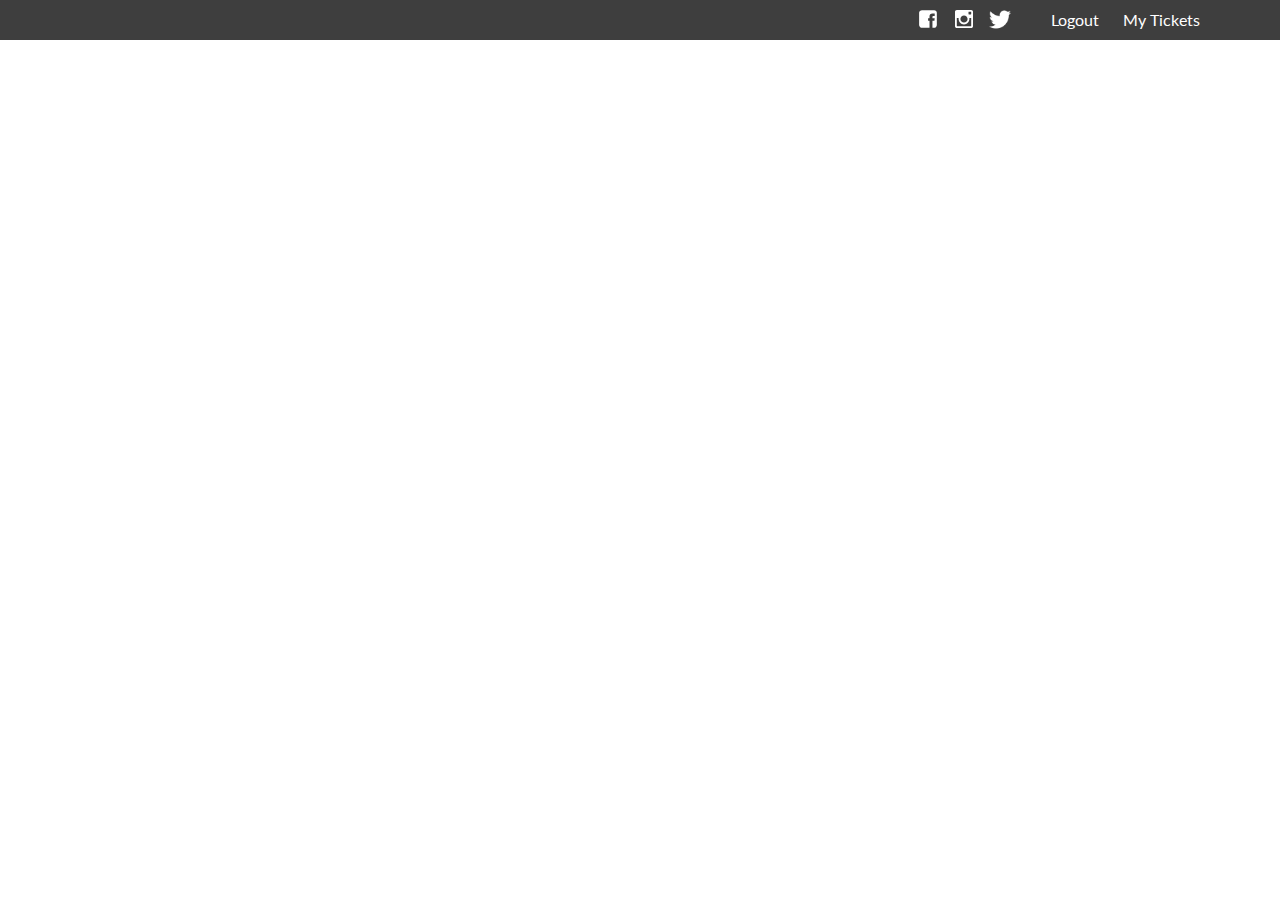
==== index.html @ 6db1dee6 "Add top navbar, new fonts to sass and  social icons images to assets" ====
<!DOCTYPE html>
<html lang="en">
<head>
  <meta charset="UTF-8">
  <meta name="viewport" content="width=device-width, initial-scale=1.0">
  <link rel="shortcut icon" type="image/ico" href="">
  <link rel="stylesheet" href="css/reset.css">
  <link rel="stylesheet" href="css/style.css">
  <link href="https://fonts.googleapis.com/css2?family=Lato:wght@300&display=swap" rel="stylesheet">
  <title>Ticket Awesome</title>
</head>
<body>
  <nav>
    <div class="black-nav">
      <a href="#"><img class="nav-face-icon" src="./assets/images/facebook-icon.svg" alt="facebook icon"></a>
      <a href="#"><img class="nav-insta-icon" src="./assets/images/instagram-icon.svg" alt="instagram icon"></a>
      <a href="#"><img class="nav-twitter-icon" src="./assets/images/twitter-icon.png" alt="twitter icon"></a>
      <ul>
        <li><a href="#">Logout</a></li>
        <li><a href="#">My Tickets</a></li>
      </ul>
    </div>
    <div class="bottom-nav">
      
    </div>
  </nav>
</body>
</html>
---- css/style.css ----
@font-face{font-family:Coco-thin;src:url("../assets/fonts/Cocogoose Pro Thin-trial.ttf")}@font-face{font-family:Coco-ultralight;src:url("../assets/fonts/Cocogoose Pro Ultralight-trial.ttf")}@font-face{font-family:Coco-light;src:url("../assets/fonts/Cocogoose Pro Light-trial.ttf")}@font-face{font-family:Coco-semilight;src:url("../assets/fonts/Cocogoose Pro Semilight-trial.ttf")}@font-face{font-family:Coco-trial;src:url("../assets/fonts/Cocogoose Pro-trial.ttf")}@font-face{font-family:Coco-thin-italic;src:url("../assets/fonts/Cocogoose Pro Thin Italic-trial.ttf")}@font-face{font-family:Coco-ultralight-italic;src:url("../assets/fonts/Cocogoose Pro UltraLight Italic-trial.ttf")}@font-face{font-family:Coco-light-italic;src:url("../assets/fonts/Cocogoose Pro Light Italic-trial.ttf")}@font-face{font-family:Coco-semilight-italic;src:url("../assets/fonts/Cocogoose Pro Semilight Italic-trial.ttf")}@font-face{font-family:Coco-trial-italic;src:url("../assets/fonts/Cocogoose Pro Italic-trial.ttf")}.black-nav{font-family:"Lato",sans-serif;display:flex;justify-content:flex-end;align-items:center;height:2.5rem;background-color:#3E3E3E;color:white}.black-nav img{margin:0 .5rem;filter:invert(100%)}.black-nav ul{display:flex;align-items:center;margin-right:5rem;margin-left:2rem}.black-nav li:first-child{margin-right:1.5rem}.black-nav a{text-decoration:none;color:white}.nav-twitter-icon,.nav-face-icon{width:1.4rem}.nav-insta-icon{width:1.1rem}@media screen and (max-width: 768px){.black-nav ul{display:none}.black-nav a:nth-child(3){margin-right:2rem}}
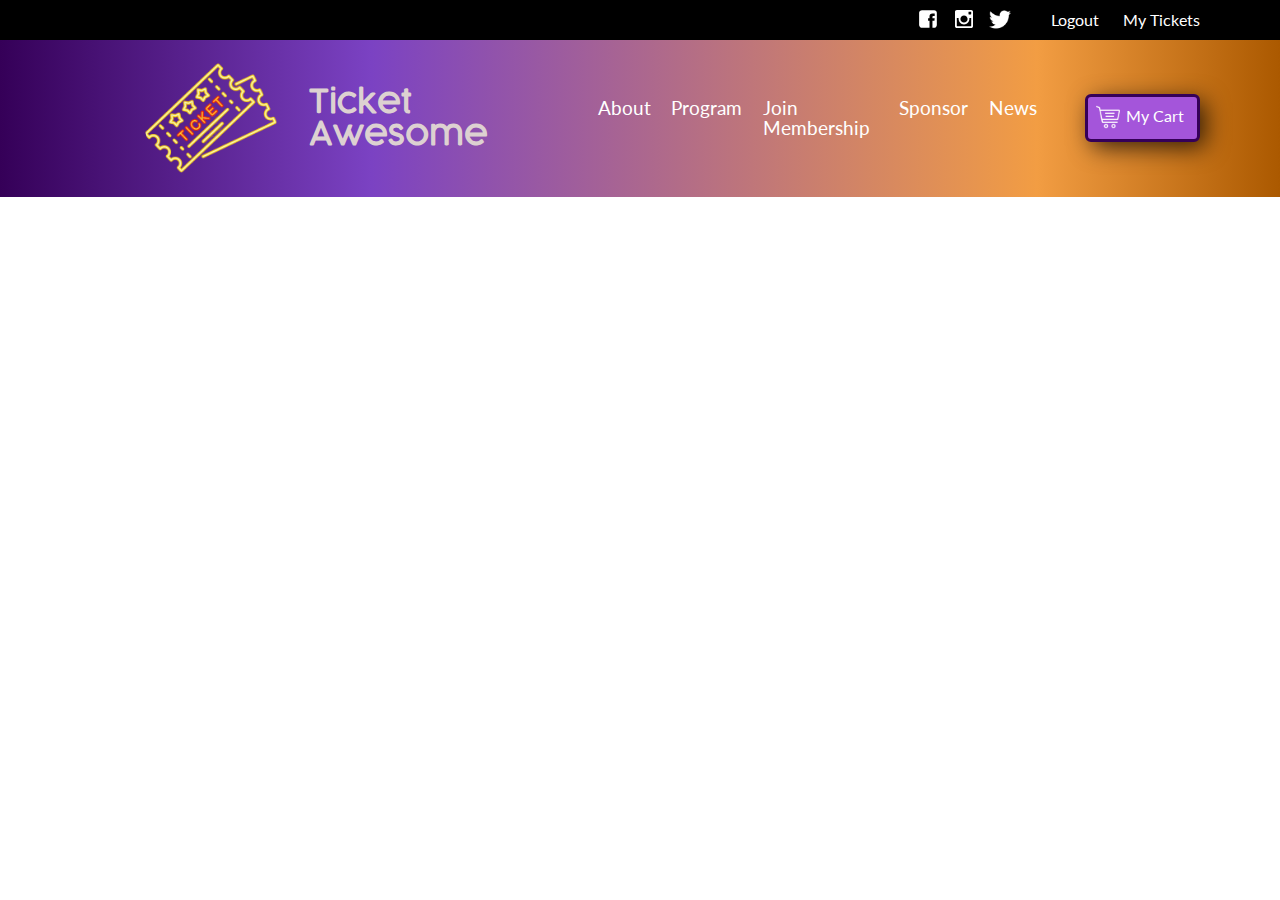
==== commit fe6021dd: "Add bottom navbar and logo to images folder" ====
--- a/index.html
+++ b/index.html
@@ -21,7 +21,20 @@
       </ul>
     </div>
     <div class="bottom-nav">
-      
+      <div class="bottom-nav-left">
+        <div class="bottom-nav-left-ticket-logo"></div>
+        <h1>Ticket Awesome</h1>
+      </div>
+      <div class="bottom-nav-right">
+        <ul>
+          <li><a href="#">About</a></li>
+          <li><a href="#">Program</a></li>
+          <li><a href="#">Join Membership</a></li>
+          <li><a href="#">Sponsor</a></li>
+          <li><a href="#">News</a></li>
+        </ul>
+        <button><img src="assets/images/cart-icon.png" alt="cart icon"><span>My Cart</span></button>
+      </div>
     </div>
   </nav>
 </body>
--- a/css/style.css
+++ b/css/style.css
@@ -1 +1 @@
-@font-face{font-family:Coco-thin;src:url("../assets/fonts/Cocogoose Pro Thin-trial.ttf")}@font-face{font-family:Coco-ultralight;src:url("../assets/fonts/Cocogoose Pro Ultralight-trial.ttf")}@font-face{font-family:Coco-light;src:url("../assets/fonts/Cocogoose Pro Light-trial.ttf")}@font-face{font-family:Coco-semilight;src:url("../assets/fonts/Cocogoose Pro Semilight-trial.ttf")}@font-face{font-family:Coco-trial;src:url("../assets/fonts/Cocogoose Pro-trial.ttf")}@font-face{font-family:Coco-thin-italic;src:url("../assets/fonts/Cocogoose Pro Thin Italic-trial.ttf")}@font-face{font-family:Coco-ultralight-italic;src:url("../assets/fonts/Cocogoose Pro UltraLight Italic-trial.ttf")}@font-face{font-family:Coco-light-italic;src:url("../assets/fonts/Cocogoose Pro Light Italic-trial.ttf")}@font-face{font-family:Coco-semilight-italic;src:url("../assets/fonts/Cocogoose Pro Semilight Italic-trial.ttf")}@font-face{font-family:Coco-trial-italic;src:url("../assets/fonts/Cocogoose Pro Italic-trial.ttf")}.black-nav{font-family:"Lato",sans-serif;display:flex;justify-content:flex-end;align-items:center;height:2.5rem;background-color:#3E3E3E;color:white}.black-nav img{margin:0 .5rem;filter:invert(100%)}.black-nav ul{display:flex;align-items:center;margin-right:5rem;margin-left:2rem}.black-nav li:first-child{margin-right:1.5rem}.black-nav a{text-decoration:none;color:white}.nav-twitter-icon,.nav-face-icon{width:1.4rem}.nav-insta-icon{width:1.1rem}@media screen and (max-width: 768px){.black-nav ul{display:none}.black-nav a:nth-child(3){margin-right:2rem}}
+@font-face{font-family:Coco-thin;src:url("../assets/fonts/Cocogoose Pro Thin-trial.ttf")}@font-face{font-family:Coco-ultralight;src:url("../assets/fonts/Cocogoose Pro Ultralight-trial.ttf")}@font-face{font-family:Coco-light;src:url("../assets/fonts/Cocogoose Pro Light-trial.ttf")}@font-face{font-family:Coco-semilight;src:url("../assets/fonts/Cocogoose Pro Semilight-trial.ttf")}@font-face{font-family:Coco-trial;src:url("../assets/fonts/Cocogoose Pro-trial.ttf")}@font-face{font-family:Coco-thin-italic;src:url("../assets/fonts/Cocogoose Pro Thin Italic-trial.ttf")}@font-face{font-family:Coco-ultralight-italic;src:url("../assets/fonts/Cocogoose Pro UltraLight Italic-trial.ttf")}@font-face{font-family:Coco-light-italic;src:url("../assets/fonts/Cocogoose Pro Light Italic-trial.ttf")}@font-face{font-family:Coco-semilight-italic;src:url("../assets/fonts/Cocogoose Pro Semilight Italic-trial.ttf")}@font-face{font-family:Coco-trial-italic;src:url("../assets/fonts/Cocogoose Pro Italic-trial.ttf")}@font-face{font-family:Poster-king;src:url("../assets/fonts/The Poster King.otf")}.black-nav{font-family:"Lato",sans-serif;display:flex;justify-content:flex-end;align-items:center;height:2.5rem;background-color:black;color:white}.black-nav img{margin:0 0.5rem;filter:invert(100%)}.black-nav ul{display:flex;align-items:center;margin-right:5rem;margin-left:2rem}.black-nav li:first-child{margin-right:1.5rem}.black-nav a{text-decoration:none;color:white}.nav-twitter-icon,.nav-face-icon{width:1.4rem}.nav-insta-icon{width:1.1rem}.bottom-nav{display:flex;justify-content:space-between;align-items:center;height:fit-content;background:#350058;background:linear-gradient(90deg, #350058 0%, #7b42c3 29%, #f29d43 81%, #ab5900 100%)}.bottom-nav-left{display:flex;align-items:center}.bottom-nav-left-ticket-logo{width:9rem;height:9rem;border-radius:50%;background-image:url("../assets/images/ticket-neon.png");background-repeat:no-repeat;background-position:center;background-size:contain;margin:0.4rem 2rem 0.4rem 9rem}.bottom-nav-left h1{font-family:Coco-light;font-size:2rem;color:#ddd1d1}.bottom-nav-right{display:flex;align-items:center;margin-right:5rem}.bottom-nav-right ul{display:flex;margin-right:3rem}.bottom-nav-right li{margin-left:1.3rem}.bottom-nav-right li a{font-family:"Lato",sans-serif;font-size:1.2rem;text-decoration:none;color:white}.bottom-nav-right li a:hover{color:#4b007c}.bottom-nav-right button{font-family:"Lato",sans-serif;font-size:1rem;position:relative;width:7.5rem;height:3rem;padding-left:2rem;border:0.1875rem solid #350058;border-radius:0.375rem;background-color:#a455da;color:white;cursor:pointer;box-shadow:6px 6px 23px -1px rgba(0,0,0,0.75)}.bottom-nav-right button img{width:1.5rem;margin-right:0.5rem;position:absolute;top:0.5rem;left:0.5rem;filter:invert(100%)}.bottom-nav-right button span{position:relative;bottom:0.2rem}@media screen and (max-width: 768px){.black-nav ul{display:none}.black-nav a:nth-child(3){margin-right:2rem}}
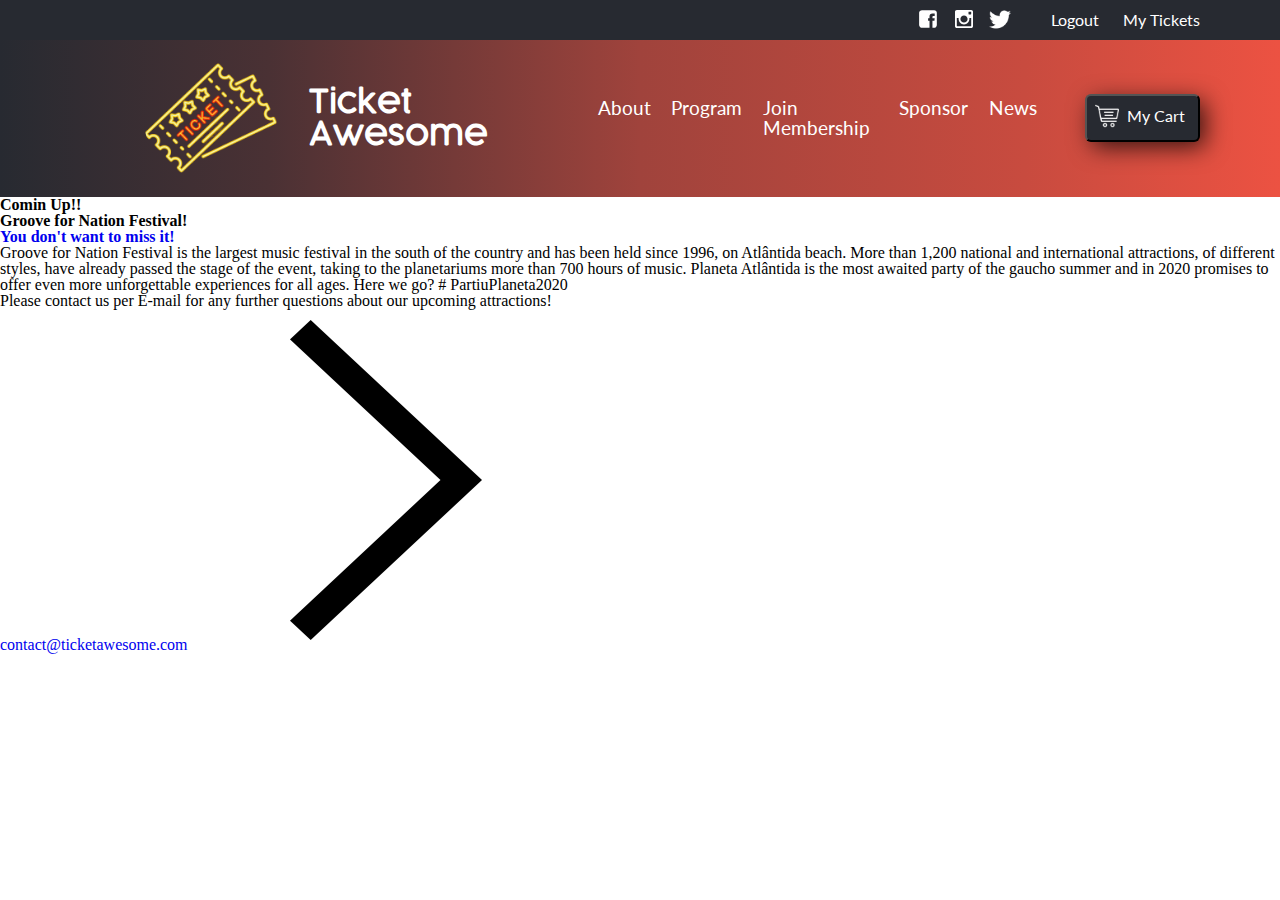
==== commit 79cbfb57: "Add about page desktop version" ====
--- a/index.html
+++ b/index.html
@@ -37,5 +37,20 @@
       </div>
     </div>
   </nav>
+
+  <!--Main Content -->
+  <main>
+    <div class="main-content">
+      <div class="main-content-row1">
+        <h1>Comin Up!!</h1>
+        <h2>Groove for Nation Festival!</h2>
+        <a href="#"><h3>You don't want to miss it!</h3></a>
+        <p>Groove for Nation Festival is the largest music festival in the south of the country and has been held since 1996, on Atlântida beach. More than 1,200 national and international attractions, of different styles, have already passed the stage of the event, taking to the planetariums more than 700 hours of music. Planeta Atlântida is the most awaited party of the gaucho summer and in 2020 promises to offer even more unforgettable experiences for all ages. Here we go? # PartiuPlaneta2020</p>
+        <p>Please contact us per E-mail for any further questions about our upcoming attractions!</p>
+        <span><a href="#">contact@ticketawesome.com</a></span>
+        <img src="assets/images/right-arrow-black-icon.png" alt="arrow icon">
+    </div>
+    </div>
+  </main>
 </body>
 </html>--- a/css/style.css
+++ b/css/style.css
@@ -1 +1 @@
-@font-face{font-family:Coco-thin;src:url("../assets/fonts/Cocogoose Pro Thin-trial.ttf")}@font-face{font-family:Coco-ultralight;src:url("../assets/fonts/Cocogoose Pro Ultralight-trial.ttf")}@font-face{font-family:Coco-light;src:url("../assets/fonts/Cocogoose Pro Light-trial.ttf")}@font-face{font-family:Coco-semilight;src:url("../assets/fonts/Cocogoose Pro Semilight-trial.ttf")}@font-face{font-family:Coco-trial;src:url("../assets/fonts/Cocogoose Pro-trial.ttf")}@font-face{font-family:Coco-thin-italic;src:url("../assets/fonts/Cocogoose Pro Thin Italic-trial.ttf")}@font-face{font-family:Coco-ultralight-italic;src:url("../assets/fonts/Cocogoose Pro UltraLight Italic-trial.ttf")}@font-face{font-family:Coco-light-italic;src:url("../assets/fonts/Cocogoose Pro Light Italic-trial.ttf")}@font-face{font-family:Coco-semilight-italic;src:url("../assets/fonts/Cocogoose Pro Semilight Italic-trial.ttf")}@font-face{font-family:Coco-trial-italic;src:url("../assets/fonts/Cocogoose Pro Italic-trial.ttf")}@font-face{font-family:Poster-king;src:url("../assets/fonts/The Poster King.otf")}.black-nav{font-family:"Lato",sans-serif;display:flex;justify-content:flex-end;align-items:center;height:2.5rem;background-color:black;color:white}.black-nav img{margin:0 0.5rem;filter:invert(100%)}.black-nav ul{display:flex;align-items:center;margin-right:5rem;margin-left:2rem}.black-nav li:first-child{margin-right:1.5rem}.black-nav a{text-decoration:none;color:white}.nav-twitter-icon,.nav-face-icon{width:1.4rem}.nav-insta-icon{width:1.1rem}.bottom-nav{display:flex;justify-content:space-between;align-items:center;height:fit-content;background:#350058;background:linear-gradient(90deg, #350058 0%, #7b42c3 29%, #f29d43 81%, #ab5900 100%)}.bottom-nav-left{display:flex;align-items:center}.bottom-nav-left-ticket-logo{width:9rem;height:9rem;border-radius:50%;background-image:url("../assets/images/ticket-neon.png");background-repeat:no-repeat;background-position:center;background-size:contain;margin:0.4rem 2rem 0.4rem 9rem}.bottom-nav-left h1{font-family:Coco-light;font-size:2rem;color:#ddd1d1}.bottom-nav-right{display:flex;align-items:center;margin-right:5rem}.bottom-nav-right ul{display:flex;margin-right:3rem}.bottom-nav-right li{margin-left:1.3rem}.bottom-nav-right li a{font-family:"Lato",sans-serif;font-size:1.2rem;text-decoration:none;color:white}.bottom-nav-right li a:hover{color:#4b007c}.bottom-nav-right button{font-family:"Lato",sans-serif;font-size:1rem;position:relative;width:7.5rem;height:3rem;padding-left:2rem;border:0.1875rem solid #350058;border-radius:0.375rem;background-color:#a455da;color:white;cursor:pointer;box-shadow:6px 6px 23px -1px rgba(0,0,0,0.75)}.bottom-nav-right button img{width:1.5rem;margin-right:0.5rem;position:absolute;top:0.5rem;left:0.5rem;filter:invert(100%)}.bottom-nav-right button span{position:relative;bottom:0.2rem}@media screen and (max-width: 768px){.black-nav ul{display:none}.black-nav a:nth-child(3){margin-right:2rem}}
+@font-face{font-family:Coco-thin;src:url("../assets/fonts/Cocogoose Pro Thin-trial.ttf")}@font-face{font-family:Coco-ultralight;src:url("../assets/fonts/Cocogoose Pro Ultralight-trial.ttf")}@font-face{font-family:Coco-light;src:url("../assets/fonts/Cocogoose Pro Light-trial.ttf")}@font-face{font-family:Coco-semilight;src:url("../assets/fonts/Cocogoose Pro Semilight-trial.ttf")}@font-face{font-family:Coco-trial;src:url("../assets/fonts/Cocogoose Pro-trial.ttf")}@font-face{font-family:Coco-thin-italic;src:url("../assets/fonts/Cocogoose Pro Thin Italic-trial.ttf")}@font-face{font-family:Coco-ultralight-italic;src:url("../assets/fonts/Cocogoose Pro UltraLight Italic-trial.ttf")}@font-face{font-family:Coco-light-italic;src:url("../assets/fonts/Cocogoose Pro Light Italic-trial.ttf")}@font-face{font-family:Coco-semilight-italic;src:url("../assets/fonts/Cocogoose Pro Semilight Italic-trial.ttf")}@font-face{font-family:Coco-trial-italic;src:url("../assets/fonts/Cocogoose Pro Italic-trial.ttf")}.black-nav{font-family:"Lato",sans-serif;display:flex;justify-content:flex-end;align-items:center;height:2.5rem;background-color:#272a31;color:white}.black-nav img{margin:0 0.5rem;filter:invert(100%)}.black-nav ul{display:flex;align-items:center;margin-right:5rem;margin-left:2rem}.black-nav li:first-child{margin-right:1.5rem}.black-nav a{color:white}.nav-twitter-icon,.nav-face-icon{width:1.4rem}.nav-insta-icon{width:1.1rem}.bottom-nav{display:flex;justify-content:space-between;align-items:center;height:fit-content;background:#272a31;background:linear-gradient(90deg, #272a31 0%, #4a3134 21%, #a0433c 50%, #c84b3f 80%, #ec5242 100%)}.bottom-nav-left{display:flex;align-items:center}.bottom-nav-left-ticket-logo{width:9rem;height:9rem;border-radius:50%;background-image:url("../assets/images/ticket-neon.png");background-repeat:no-repeat;background-position:center;background-size:contain;margin:0.4rem 2rem 0.4rem 9rem}.bottom-nav-left h1{font-family:Coco-light;font-size:2rem;color:white}.bottom-nav-right{display:flex;align-items:center;margin-right:5rem}.bottom-nav-right ul{display:flex;margin-right:3rem}.bottom-nav-right li{margin-left:1.3rem}.bottom-nav-right li a{font-family:"Lato",sans-serif;font-size:1.2rem;color:white}.bottom-nav-right li a:hover{color:#d3d3d3}.bottom-nav-right button{font-family:"Lato",sans-serif;font-size:1rem;position:relative;width:7.5rem;height:3rem;padding-left:2rem;border:0.1875rem solid my-gray;border-radius:0.375rem;background-color:#272a31;color:white;cursor:pointer;box-shadow:6px 6px 23px -1px rgba(0,0,0,0.75)}.bottom-nav-right button img{width:1.5rem;margin-right:0.5rem;position:absolute;top:0.5rem;left:0.5rem;filter:invert(100%)}.bottom-nav-right button span:hover{filter:invert(43%) sepia(29%) saturate(3059%) hue-rotate(334deg) brightness(95%) contrast(95%)}.bottom-nav-right button span{position:relative;bottom:0.2rem}.main-about-content{background-image:url("../assets/images/crowd2.jpg");background-repeat:no-repeat;background-position:center;background-size:cover;height:70rem;opacity:90%}.main-about-content-row{display:flex;flex-direction:column;align-items:center;width:70%;margin:0 auto;padding-top:13rem}.main-about-content h1{font-family:Coco-semilight;font-size:5rem;color:white;text-align:center;margin-bottom:4rem}.main-about-content h2{font-family:Coco-semilight;font-size:4rem;color:white;text-align:center;margin-bottom:3rem}.main-about-content a{color:white}.main-about-content h3{font-family:Coco-semilight;font-size:2.5rem;background-color:#ec5242;padding:1.5rem 1.5rem 1rem;border:0.1875rem solid #272a31;border-radius:1.5rem}.main-about-content p{font-family:"Lato",sans-serif;font-size:1.1rem;color:white;margin-top:3rem;margin-bottom:1rem}.main-about-content p:nth-child(4){font-family:"Lato",sans-serif;text-align:center;font-size:1.5rem;line-height:2rem;width:65%;color:#ec5242;background-color:#d3d3d3;padding:1rem 1.3rem;margin-top:4rem;border-radius:0.5rem}.main-about-content span a{font-family:"Lato",sans-serif;font-size:1.1rem}.main-about-content span a:hover{text-decoration:underline;color:#ec5242}.main-about-content-email{display:flex;align-items:flex-end}.main-about-content-email img{width:0.9rem;height:0.9rem;filter:invert(100%);margin-left:0.3rem}.about-previous-events{display:flex;align-items:center;background-color:whitesmoke;height:35rem}.about-previous-events-row{display:flex;flex-direction:column;align-items:center;margin:0 auto}.about-previous-events-row h2{display:flex;flex-direction:column;align-items:center;font-family:Coco-semilight;font-size:1.5rem}.about-previous-events-row h2::after{content:"";margin-top:1.5rem;border:0.125rem solid #ec5242;width:2rem}.about-previous-events-row p{font-family:"Lato",sans-serif;font-size:1rem;margin-top:1.5rem}.about-previous-events-row-grid{display:grid;grid-template-columns:repeat(2, 1fr);grid-template-rows:1fr;grid-gap:2rem;width:50rem;margin-top:3rem}.about-previous-events-row-grid-item1{height:12rem;color:white;background-image:url("/assets/images/band.jpg");background-repeat:no-repeat;background-position:center;background-size:cover;z-index:1}.about-previous-events-row-grid-item1-content{display:flex;flex-direction:column;align-items:center;width:100%;height:100%;background:#272a31;background:linear-gradient(90deg, #272a31 4%, rgba(160,67,60,0.6) 21%, rgba(200,75,63,0.6) 34%, rgba(236,82,66,0.6) 50%, rgba(160,67,60,0.6) 75%, #272a31 96%)}.about-previous-events-row-grid-item1-content h1{font-family:"Lato",sans-serif;font-size:2rem;color:white;margin-top:3rem}.about-previous-events-row-grid-item1-content p{font-family:Coco-light;font-size:0.9rem}.about-previous-events-row-grid-item2{height:12rem;color:white;background-image:url("/assets/images/band1.jpg");background-repeat:no-repeat;background-position:center;background-size:cover;z-index:1}.about-previous-events-row-grid-item2-content{display:flex;flex-direction:column;align-items:center;width:100%;height:100%;background:#272a31;background:linear-gradient(90deg, #272a31 4%, rgba(160,67,60,0.6) 21%, rgba(200,75,63,0.6) 34%, rgba(236,82,66,0.6) 50%, rgba(160,67,60,0.6) 75%, #272a31 96%)}.about-previous-events-row-grid-item2-content h1{font-family:"Lato",sans-serif;font-size:2rem;color:white;margin-top:3rem}.about-previous-events-row-grid-item2-content p{font-family:Coco-light;font-size:0.9rem}.about-footer{display:flex;justify-content:center;align-items:center;background-color:#272a31;height:13rem}.about-footer img{width:7rem;height:7rem;filter:invert(100%);margin-right:4rem}.about-footer-right p{font-family:"Lato",sans-serif;font-size:1rem;color:white}@media screen and (max-width: 768px){.black-nav ul{display:none}.black-nav a:nth-child(3){margin-right:2rem}}
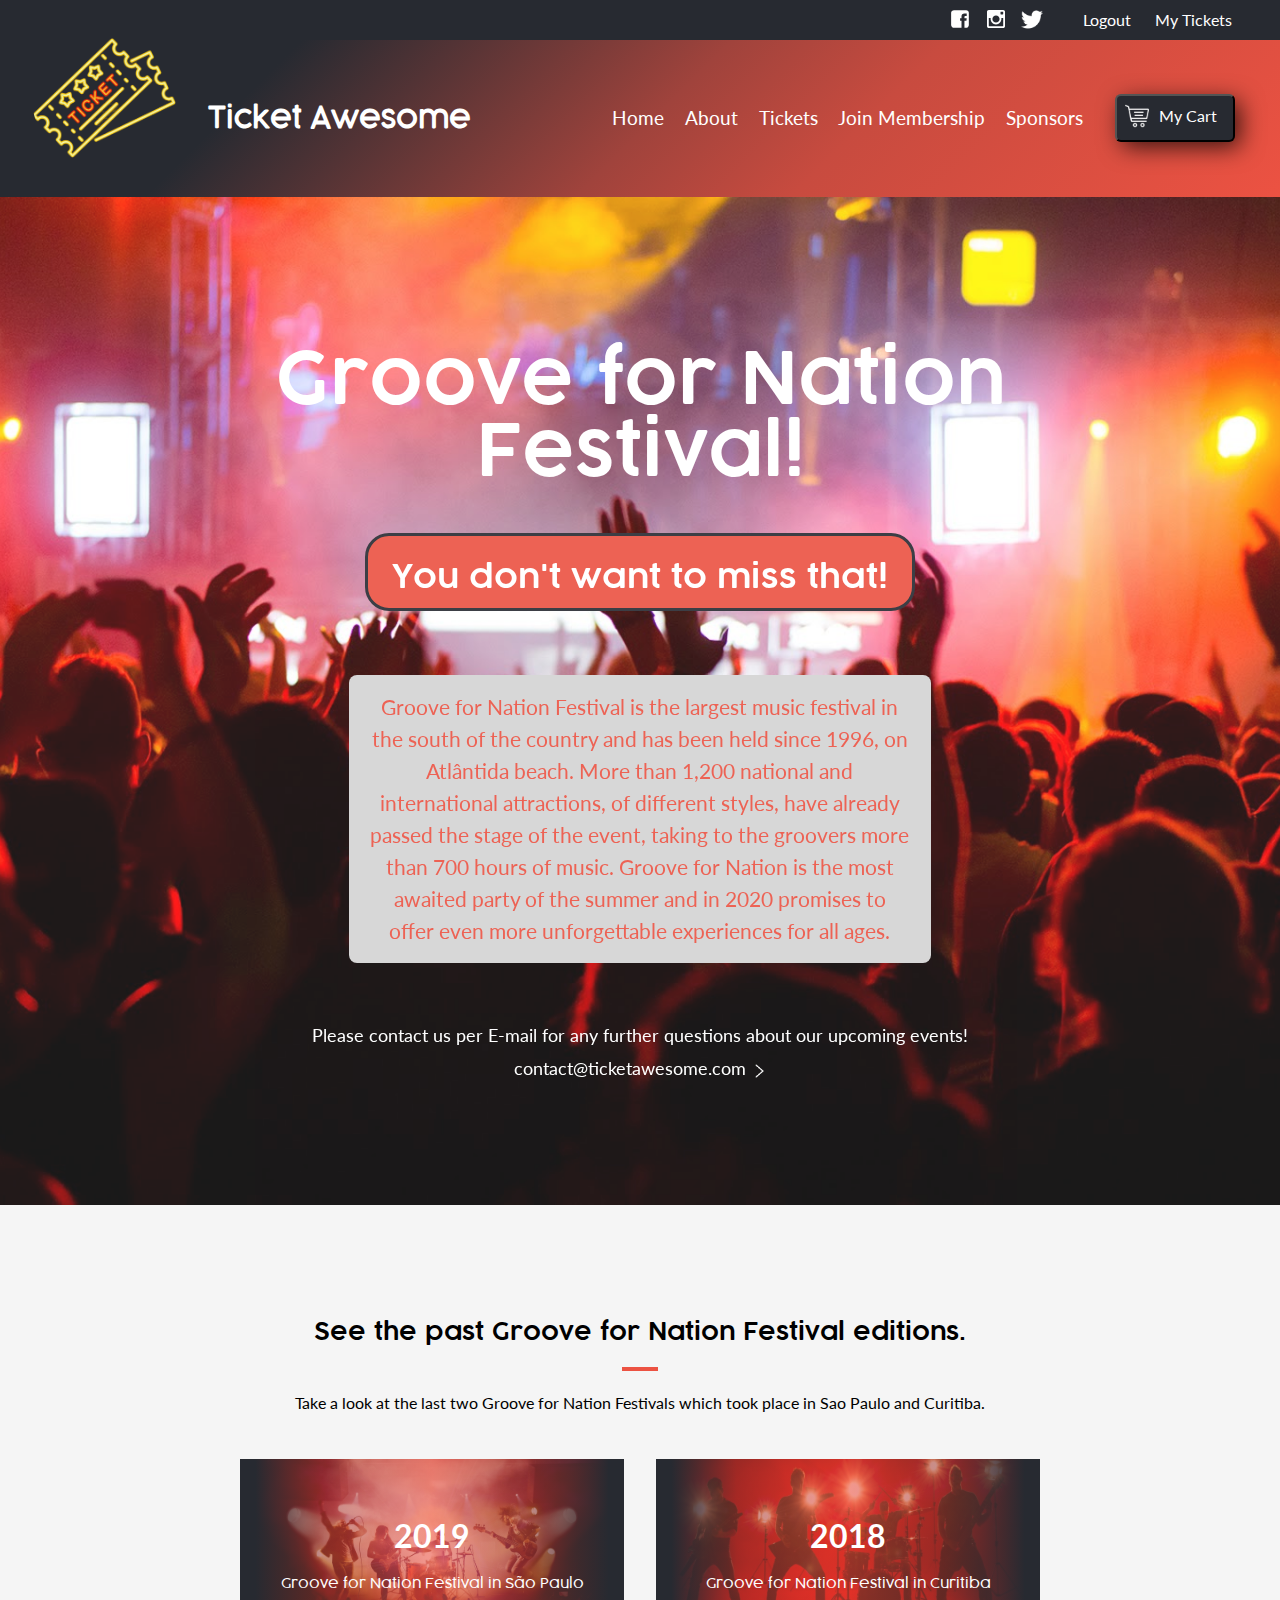
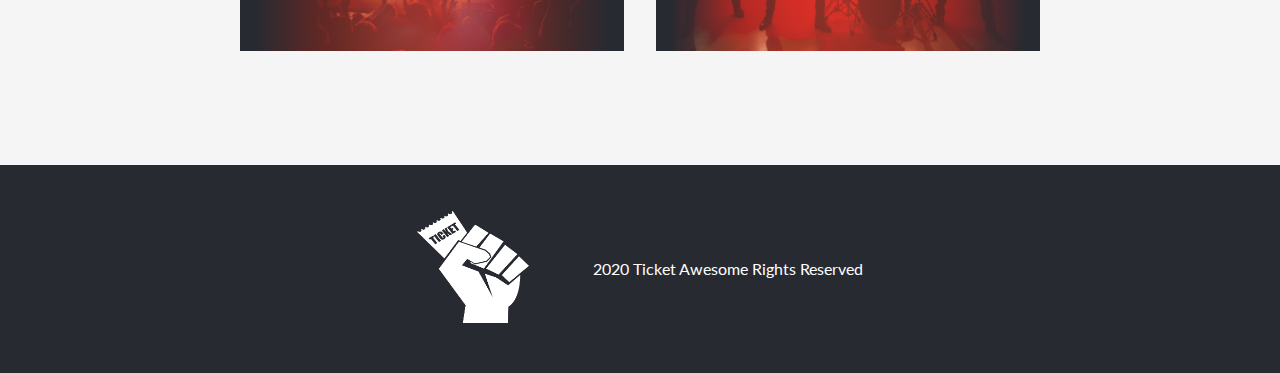
==== commit 3a3e4d2b: "Finish about page responsive" ====
--- a/index.html
+++ b/index.html
@@ -3,15 +3,16 @@
 <head>
   <meta charset="UTF-8">
   <meta name="viewport" content="width=device-width, initial-scale=1.0">
-  <link rel="shortcut icon" type="image/ico" href="">
+  <link rel="shortcut icon" type="image/ico" href="assets/images/ticket-logo.png">
   <link rel="stylesheet" href="css/reset.css">
   <link rel="stylesheet" href="css/style.css">
   <link href="https://fonts.googleapis.com/css2?family=Lato:wght@300&display=swap" rel="stylesheet">
   <title>Ticket Awesome</title>
 </head>
 <body>
+  <!-- NAVIGATION BAR -->
   <nav>
-    <div class="black-nav">
+    <div class="top-nav">
       <a href="#"><img class="nav-face-icon" src="./assets/images/facebook-icon.svg" alt="facebook icon"></a>
       <a href="#"><img class="nav-insta-icon" src="./assets/images/instagram-icon.svg" alt="instagram icon"></a>
       <a href="#"><img class="nav-twitter-icon" src="./assets/images/twitter-icon.png" alt="twitter icon"></a>
@@ -23,34 +24,77 @@
     <div class="bottom-nav">
       <div class="bottom-nav-left">
         <div class="bottom-nav-left-ticket-logo"></div>
-        <h1>Ticket Awesome</h1>
+        <a href="index.html"><h1>Ticket Awesome</h1></a>
       </div>
       <div class="bottom-nav-right">
         <ul>
-          <li><a href="#">About</a></li>
-          <li><a href="#">Program</a></li>
+          <li><a href="index.html">Home</a></li>
+          <li><a href="about.html">About</a></li>
+          <li><a href="tickets.html">Tickets</a></li>
           <li><a href="#">Join Membership</a></li>
-          <li><a href="#">Sponsor</a></li>
-          <li><a href="#">News</a></li>
+          <li><a href="#">Sponsors</a></li>
         </ul>
-        <button><img src="assets/images/cart-icon.png" alt="cart icon"><span>My Cart</span></button>
+        <a href="#"><button><img src="assets/images/cart-icon.png" alt="cart icon"><span>My Cart</span></button></a>
       </div>
     </div>
   </nav>
 
-  <!--Main Content -->
+  <!-- ABOUT MAIN CONTENT -->
   <main>
-    <div class="main-content">
-      <div class="main-content-row1">
-        <h1>Comin Up!!</h1>
-        <h2>Groove for Nation Festival!</h2>
-        <a href="#"><h3>You don't want to miss it!</h3></a>
-        <p>Groove for Nation Festival is the largest music festival in the south of the country and has been held since 1996, on Atlântida beach. More than 1,200 national and international attractions, of different styles, have already passed the stage of the event, taking to the planetariums more than 700 hours of music. Planeta Atlântida is the most awaited party of the gaucho summer and in 2020 promises to offer even more unforgettable experiences for all ages. Here we go? # PartiuPlaneta2020</p>
-        <p>Please contact us per E-mail for any further questions about our upcoming attractions!</p>
-        <span><a href="#">contact@ticketawesome.com</a></span>
-        <img src="assets/images/right-arrow-black-icon.png" alt="arrow icon">
+    <div class="main-about-content">
+      <a href="#"><img src="assets/images/menu-icon.png" alt="menu icon image" class="main-about-content-menu"></a>
+      <div class="main-about-content-row">
+        <h1>Groove for Nation Festival!</h1>
+        <a href="tickets.html"><h3>You don't want to miss that!</h3></a>
+        <p>Groove for Nation Festival is the largest music festival in the south of the country and has been held since 1996, on Atlântida beach. More than 1,200 national and international attractions, of different styles, have already passed the stage of the event, taking to the groovers more than 700 hours of music.<span> Groove for Nation is the most awaited party of the summer and in 2020 promises to offer even more unforgettable experiences for all ages.</span></p>
+        <p>Please contact us per E-mail for any further questions about our upcoming events!</p>
+        <div class="main-about-content-row-email">
+          <span><a href="#">contact@ticketawesome.com</a></span>
+          <img src="assets/images/right-arrow-black-icon.png" alt="arrow icon">
+      </div>
     </div>
     </div>
   </main>
+
+  <!--ABOUT PREVIOUS EVENTS -->
+  <section class="about-previous-events">
+    <div class="about-previous-events-row">
+      <h2>
+        See the past Groove for Nation Festival editions.
+      </h2>
+      <div></div>
+      <p>
+        Take a look at the last two Groove for Nation Festivals which took place in Sao Paulo and Curitiba.
+      </p>
+      <div class="about-previous-events-row-grid">
+        <a href="#">
+          <div class="about-previous-events-row-grid-item1">
+            <div class="about-previous-events-row-grid-item1-content">
+              <h1>2019</h1>
+              <p>Groove for Nation Festival in São Paulo</p>
+            </div>
+          </div>
+        </a>
+        <a href="#">
+          <div class="about-previous-events-row-grid-item2">
+            <div class="about-previous-events-row-grid-item2-content">
+              <h1>2018</h1>
+              <p>Groove for Nation Festival in Curitiba</p>
+            </div>
+          </div>
+        </a>
+      </div>
+    </div>
+  </section>
+
+  <!--ABOUT FOOTER -->
+  <footer class="black-footer-logo">
+    <a href="index.html"><img src="assets/images/ticket-logo.png" alt="ticket logo"></a>
+    <div class="black-footer-logo-right">
+      <p>
+        2020 Ticket Awesome Rights Reserved
+      </p>
+    </div>
+  </footer>
 </body>
 </html>--- a/css/style.css
+++ b/css/style.css
@@ -1 +1,431 @@
-@font-face{font-family:Coco-thin;src:url("../assets/fonts/Cocogoose Pro Thin-trial.ttf")}@font-face{font-family:Coco-ultralight;src:url("../assets/fonts/Cocogoose Pro Ultralight-trial.ttf")}@font-face{font-family:Coco-light;src:url("../assets/fonts/Cocogoose Pro Light-trial.ttf")}@font-face{font-family:Coco-semilight;src:url("../assets/fonts/Cocogoose Pro Semilight-trial.ttf")}@font-face{font-family:Coco-trial;src:url("../assets/fonts/Cocogoose Pro-trial.ttf")}@font-face{font-family:Coco-thin-italic;src:url("../assets/fonts/Cocogoose Pro Thin Italic-trial.ttf")}@font-face{font-family:Coco-ultralight-italic;src:url("../assets/fonts/Cocogoose Pro UltraLight Italic-trial.ttf")}@font-face{font-family:Coco-light-italic;src:url("../assets/fonts/Cocogoose Pro Light Italic-trial.ttf")}@font-face{font-family:Coco-semilight-italic;src:url("../assets/fonts/Cocogoose Pro Semilight Italic-trial.ttf")}@font-face{font-family:Coco-trial-italic;src:url("../assets/fonts/Cocogoose Pro Italic-trial.ttf")}.black-nav{font-family:"Lato",sans-serif;display:flex;justify-content:flex-end;align-items:center;height:2.5rem;background-color:#272a31;color:white}.black-nav img{margin:0 0.5rem;filter:invert(100%)}.black-nav ul{display:flex;align-items:center;margin-right:5rem;margin-left:2rem}.black-nav li:first-child{margin-right:1.5rem}.black-nav a{color:white}.nav-twitter-icon,.nav-face-icon{width:1.4rem}.nav-insta-icon{width:1.1rem}.bottom-nav{display:flex;justify-content:space-between;align-items:center;height:fit-content;background:#272a31;background:linear-gradient(90deg, #272a31 0%, #4a3134 21%, #a0433c 50%, #c84b3f 80%, #ec5242 100%)}.bottom-nav-left{display:flex;align-items:center}.bottom-nav-left-ticket-logo{width:9rem;height:9rem;border-radius:50%;background-image:url("../assets/images/ticket-neon.png");background-repeat:no-repeat;background-position:center;background-size:contain;margin:0.4rem 2rem 0.4rem 9rem}.bottom-nav-left h1{font-family:Coco-light;font-size:2rem;color:white}.bottom-nav-right{display:flex;align-items:center;margin-right:5rem}.bottom-nav-right ul{display:flex;margin-right:3rem}.bottom-nav-right li{margin-left:1.3rem}.bottom-nav-right li a{font-family:"Lato",sans-serif;font-size:1.2rem;color:white}.bottom-nav-right li a:hover{color:#d3d3d3}.bottom-nav-right button{font-family:"Lato",sans-serif;font-size:1rem;position:relative;width:7.5rem;height:3rem;padding-left:2rem;border:0.1875rem solid my-gray;border-radius:0.375rem;background-color:#272a31;color:white;cursor:pointer;box-shadow:6px 6px 23px -1px rgba(0,0,0,0.75)}.bottom-nav-right button img{width:1.5rem;margin-right:0.5rem;position:absolute;top:0.5rem;left:0.5rem;filter:invert(100%)}.bottom-nav-right button span:hover{filter:invert(43%) sepia(29%) saturate(3059%) hue-rotate(334deg) brightness(95%) contrast(95%)}.bottom-nav-right button span{position:relative;bottom:0.2rem}.main-about-content{background-image:url("../assets/images/crowd2.jpg");background-repeat:no-repeat;background-position:center;background-size:cover;height:70rem;opacity:90%}.main-about-content-row{display:flex;flex-direction:column;align-items:center;width:70%;margin:0 auto;padding-top:13rem}.main-about-content h1{font-family:Coco-semilight;font-size:5rem;color:white;text-align:center;margin-bottom:4rem}.main-about-content h2{font-family:Coco-semilight;font-size:4rem;color:white;text-align:center;margin-bottom:3rem}.main-about-content a{color:white}.main-about-content h3{font-family:Coco-semilight;font-size:2.5rem;background-color:#ec5242;padding:1.5rem 1.5rem 1rem;border:0.1875rem solid #272a31;border-radius:1.5rem}.main-about-content p{font-family:"Lato",sans-serif;font-size:1.1rem;color:white;margin-top:3rem;margin-bottom:1rem}.main-about-content p:nth-child(4){font-family:"Lato",sans-serif;text-align:center;font-size:1.5rem;line-height:2rem;width:65%;color:#ec5242;background-color:#d3d3d3;padding:1rem 1.3rem;margin-top:4rem;border-radius:0.5rem}.main-about-content span a{font-family:"Lato",sans-serif;font-size:1.1rem}.main-about-content span a:hover{text-decoration:underline;color:#ec5242}.main-about-content-email{display:flex;align-items:flex-end}.main-about-content-email img{width:0.9rem;height:0.9rem;filter:invert(100%);margin-left:0.3rem}.about-previous-events{display:flex;align-items:center;background-color:whitesmoke;height:35rem}.about-previous-events-row{display:flex;flex-direction:column;align-items:center;margin:0 auto}.about-previous-events-row h2{display:flex;flex-direction:column;align-items:center;font-family:Coco-semilight;font-size:1.5rem}.about-previous-events-row h2::after{content:"";margin-top:1.5rem;border:0.125rem solid #ec5242;width:2rem}.about-previous-events-row p{font-family:"Lato",sans-serif;font-size:1rem;margin-top:1.5rem}.about-previous-events-row-grid{display:grid;grid-template-columns:repeat(2, 1fr);grid-template-rows:1fr;grid-gap:2rem;width:50rem;margin-top:3rem}.about-previous-events-row-grid-item1{height:12rem;color:white;background-image:url("/assets/images/band.jpg");background-repeat:no-repeat;background-position:center;background-size:cover;z-index:1}.about-previous-events-row-grid-item1-content{display:flex;flex-direction:column;align-items:center;width:100%;height:100%;background:#272a31;background:linear-gradient(90deg, #272a31 4%, rgba(160,67,60,0.6) 21%, rgba(200,75,63,0.6) 34%, rgba(236,82,66,0.6) 50%, rgba(160,67,60,0.6) 75%, #272a31 96%)}.about-previous-events-row-grid-item1-content h1{font-family:"Lato",sans-serif;font-size:2rem;color:white;margin-top:3rem}.about-previous-events-row-grid-item1-content p{font-family:Coco-light;font-size:0.9rem}.about-previous-events-row-grid-item2{height:12rem;color:white;background-image:url("/assets/images/band1.jpg");background-repeat:no-repeat;background-position:center;background-size:cover;z-index:1}.about-previous-events-row-grid-item2-content{display:flex;flex-direction:column;align-items:center;width:100%;height:100%;background:#272a31;background:linear-gradient(90deg, #272a31 4%, rgba(160,67,60,0.6) 21%, rgba(200,75,63,0.6) 34%, rgba(236,82,66,0.6) 50%, rgba(160,67,60,0.6) 75%, #272a31 96%)}.about-previous-events-row-grid-item2-content h1{font-family:"Lato",sans-serif;font-size:2rem;color:white;margin-top:3rem}.about-previous-events-row-grid-item2-content p{font-family:Coco-light;font-size:0.9rem}.about-footer{display:flex;justify-content:center;align-items:center;background-color:#272a31;height:13rem}.about-footer img{width:7rem;height:7rem;filter:invert(100%);margin-right:4rem}.about-footer-right p{font-family:"Lato",sans-serif;font-size:1rem;color:white}@media screen and (max-width: 768px){.black-nav ul{display:none}.black-nav a:nth-child(3){margin-right:2rem}}
+@font-face {
+  font-family: Coco-thin;
+  src: url("../assets/fonts/Cocogoose Pro Thin-trial.ttf"); }
+
+@font-face {
+  font-family: Coco-ultralight;
+  src: url("../assets/fonts/Cocogoose Pro Ultralight-trial.ttf"); }
+
+@font-face {
+  font-family: Coco-light;
+  src: url("../assets/fonts/Cocogoose Pro Light-trial.ttf"); }
+
+@font-face {
+  font-family: Coco-semilight;
+  src: url("../assets/fonts/Cocogoose Pro Semilight-trial.ttf"); }
+
+@font-face {
+  font-family: Coco-trial;
+  src: url("../assets/fonts/Cocogoose Pro-trial.ttf"); }
+
+@font-face {
+  font-family: Coco-thin-italic;
+  src: url("../assets/fonts/Cocogoose Pro Thin Italic-trial.ttf"); }
+
+@font-face {
+  font-family: Coco-ultralight-italic;
+  src: url("../assets/fonts/Cocogoose Pro UltraLight Italic-trial.ttf"); }
+
+@font-face {
+  font-family: Coco-light-italic;
+  src: url("../assets/fonts/Cocogoose Pro Light Italic-trial.ttf"); }
+
+@font-face {
+  font-family: Coco-semilight-italic;
+  src: url("../assets/fonts/Cocogoose Pro Semilight Italic-trial.ttf"); }
+
+@font-face {
+  font-family: Coco-trial-italic;
+  src: url("../assets/fonts/Cocogoose Pro Italic-trial.ttf"); }
+
+.main-about-content {
+  background-image: url("../assets/images/crowd2.jpg");
+  background-repeat: no-repeat;
+  background-position: center;
+  background-size: cover;
+  height: 68rem;
+  opacity: 90%;
+  text-align: center; }
+  .main-about-content-menu {
+    display: none;
+    width: 3.3rem;
+    filter: invert(85%) sepia(0%) saturate(2403%) hue-rotate(144deg) brightness(104%) contrast(86%);
+    margin-left: 2rem; }
+  .main-about-content-row {
+    display: flex;
+    flex-direction: column;
+    align-items: center;
+    width: 70%;
+    margin: 0 auto;
+    padding-top: 13rem; }
+    .main-about-content-row h1 {
+      font-family: Coco-semilight;
+      font-size: 5rem;
+      color: white;
+      text-align: center;
+      margin-bottom: 4rem; }
+    .main-about-content-row a {
+      color: white; }
+      .main-about-content-row a h3 {
+        font-family: Coco-semilight;
+        font-size: 2.5rem;
+        background-color: #ec5242;
+        padding: 1.5rem 1.5rem 1rem;
+        border: 0.1875rem solid #272a31;
+        border-radius: 1.5rem; }
+    .main-about-content-row p {
+      font-family: "Lato", sans-serif;
+      font-size: 1.1rem;
+      color: white;
+      margin-top: 3rem;
+      margin-bottom: 1rem; }
+    .main-about-content-row p:nth-child(3) {
+      font-family: "Lato", sans-serif;
+      text-align: center;
+      font-size: 1.5rem;
+      line-height: 2rem;
+      width: 65%;
+      color: #ec5242;
+      background-color: #d3d3d3;
+      padding: 1rem 1.3rem;
+      margin-top: 4rem;
+      border-radius: 0.5rem; }
+    .main-about-content-row-email {
+      display: flex;
+      align-items: flex-end; }
+      .main-about-content-row-email span a {
+        font-family: "Lato", sans-serif;
+        font-size: 1.1rem; }
+      .main-about-content-row-email span a:hover {
+        text-decoration: underline;
+        color: #ec5242; }
+      .main-about-content-row-email img {
+        width: 0.9rem;
+        height: 0.9rem;
+        filter: invert(100%);
+        margin-left: 0.3rem; }
+
+.about-previous-events {
+  display: flex;
+  align-items: center;
+  text-align: center;
+  background-color: whitesmoke;
+  height: 35rem; }
+  .about-previous-events-row {
+    display: flex;
+    flex-direction: column;
+    align-items: center;
+    margin: 0 auto; }
+    .about-previous-events-row h2 {
+      display: flex;
+      flex-direction: column;
+      align-items: center;
+      font-family: Coco-semilight;
+      font-size: 1.5rem; }
+    .about-previous-events-row h2::after {
+      content: "";
+      margin-top: 1.5rem;
+      border: 0.125rem solid #ec5242;
+      width: 2rem; }
+    .about-previous-events-row p {
+      font-family: "Lato", sans-serif;
+      font-size: 1rem;
+      margin-top: 1.5rem; }
+    .about-previous-events-row-grid {
+      display: grid;
+      grid-template-columns: repeat(2, 1fr);
+      grid-template-rows: 1fr;
+      grid-gap: 2rem;
+      width: 50rem;
+      margin-top: 3rem; }
+      .about-previous-events-row-grid-item1 {
+        height: 12rem;
+        color: white;
+        background-image: url("/assets/images/band.jpg");
+        background-repeat: no-repeat;
+        background-position: center;
+        background-size: cover;
+        z-index: 1; }
+        .about-previous-events-row-grid-item1-content {
+          display: flex;
+          flex-direction: column;
+          justify-content: center;
+          align-items: center;
+          width: 100%;
+          height: 100%;
+          background: #272a31;
+          background: linear-gradient(90deg, #272a31 4%, rgba(160, 67, 60, 0.6) 21%, rgba(200, 75, 63, 0.6) 34%, rgba(236, 82, 66, 0.6) 50%, rgba(160, 67, 60, 0.6) 75%, #272a31 96%); }
+          .about-previous-events-row-grid-item1-content h1 {
+            font-family: "Lato", sans-serif;
+            font-size: 2rem;
+            color: white; }
+          .about-previous-events-row-grid-item1-content p {
+            font-family: Coco-light;
+            font-size: 0.9rem; }
+      .about-previous-events-row-grid-item2 {
+        height: 12rem;
+        color: white;
+        background-image: url("/assets/images/band1.jpg");
+        background-repeat: no-repeat;
+        background-position: center;
+        background-size: cover;
+        z-index: 1; }
+        .about-previous-events-row-grid-item2-content {
+          display: flex;
+          flex-direction: column;
+          justify-content: center;
+          align-items: center;
+          width: 100%;
+          height: 100%;
+          background: #272a31;
+          background: linear-gradient(90deg, #272a31 4%, rgba(160, 67, 60, 0.6) 21%, rgba(200, 75, 63, 0.6) 34%, rgba(236, 82, 66, 0.6) 50%, rgba(160, 67, 60, 0.6) 75%, #272a31 96%); }
+          .about-previous-events-row-grid-item2-content h1 {
+            font-family: "Lato", sans-serif;
+            font-size: 2rem;
+            color: white; }
+          .about-previous-events-row-grid-item2-content p {
+            font-family: Coco-light;
+            font-size: 0.9rem; }
+
+.top-nav {
+  font-family: "Lato", sans-serif;
+  display: flex;
+  justify-content: flex-end;
+  align-items: center;
+  height: 2.5rem;
+  background-color: #272a31;
+  color: white; }
+  .top-nav img {
+    margin: 0 0.5rem;
+    filter: invert(100%); }
+  .top-nav ul {
+    display: flex;
+    align-items: center;
+    margin-right: 5rem;
+    margin-left: 2rem; }
+  .top-nav li:first-child {
+    margin-right: 1.5rem; }
+  .top-nav a {
+    color: white; }
+
+.nav-twitter-icon,
+.nav-face-icon {
+  width: 1.4rem; }
+
+.nav-insta-icon {
+  width: 1.1rem; }
+
+.bottom-nav {
+  display: flex;
+  justify-content: space-between;
+  align-items: center;
+  height: fit-content;
+  background: #272a31;
+  background: linear-gradient(135deg, #272a31 21%, #a0433c 51%, #c84b3f 66%, #ec5242 100%); }
+  .bottom-nav-left {
+    position: relative;
+    display: flex;
+    align-items: center;
+    line-height: 2.2rem; }
+    .bottom-nav-left-ticket-logo {
+      width: 9rem;
+      height: 9rem;
+      border-radius: 50%;
+      background-image: url("../assets/images/ticket-neon.png");
+      background-repeat: no-repeat;
+      background-position: center;
+      background-size: contain;
+      margin: 0.4rem 2rem 0.4rem 9rem;
+      position: relative;
+      bottom: 1.3rem; }
+    .bottom-nav-left h1 {
+      font-family: Coco-light;
+      font-size: 2rem;
+      color: white; }
+  .bottom-nav-right {
+    display: flex;
+    align-items: center;
+    margin-right: 5rem; }
+    .bottom-nav-right ul {
+      display: flex;
+      margin-right: 3rem; }
+      .bottom-nav-right ul li {
+        margin-left: 1.3rem;
+        text-align: center; }
+        .bottom-nav-right ul li a {
+          font-family: "Lato", sans-serif;
+          font-size: 1.2rem;
+          color: white; }
+        .bottom-nav-right ul li a:hover {
+          color: #d3d3d3; }
+    .bottom-nav-right button {
+      font-family: "Lato", sans-serif;
+      font-size: 1rem;
+      position: relative;
+      width: 7.5rem;
+      height: 3rem;
+      padding-left: 2rem;
+      border: 0.1875rem solid my-gray;
+      border-radius: 0.375rem;
+      background-color: #272a31;
+      color: white;
+      cursor: pointer;
+      box-shadow: 6px 6px 23px -1px rgba(0, 0, 0, 0.75); }
+      .bottom-nav-right button img {
+        width: 1.5rem;
+        margin-right: 0.5rem;
+        position: absolute;
+        top: 0.5rem;
+        left: 0.5rem;
+        filter: invert(100%); }
+      .bottom-nav-right button span:hover {
+        filter: invert(43%) sepia(29%) saturate(3059%) hue-rotate(334deg) brightness(95%) contrast(95%); }
+      .bottom-nav-right button span {
+        position: relative;
+        bottom: 0.2rem; }
+
+.black-footer-logo {
+  display: flex;
+  justify-content: center;
+  align-items: center;
+  background-color: #272a31;
+  height: 13rem; }
+  .black-footer-logo img {
+    width: 7rem;
+    height: 7rem;
+    filter: invert(100%);
+    margin-right: 4rem; }
+  .black-footer-logo-right p {
+    font-family: "Lato", sans-serif;
+    font-size: 1rem;
+    color: white; }
+
+@media screen and (max-width: 1500px) {
+  .top-nav ul {
+    margin-right: 3rem; }
+  .top-nav li:first-child {
+    margin-right: 1.5rem; }
+  .top-nav a {
+    color: white; }
+  .bottom-nav-left-ticket-logo {
+    margin: 0.4rem 2rem 0.4rem 2rem; }
+  .bottom-nav-left h1 {
+    font-size: 1.8rem; }
+  .bottom-nav-right {
+    margin-right: 2.8rem; }
+    .bottom-nav-right ul {
+      margin-right: 2rem; }
+    .bottom-nav-right li a {
+      font-family: "Lato", sans-serif;
+      font-size: 1.1rem; }
+  .main-about-content {
+    height: 63rem; }
+    .main-about-content-row {
+      padding-top: 9rem; }
+      .main-about-content-row h1 {
+        font-size: 4.5rem;
+        margin-bottom: 3rem; }
+      .main-about-content-row a {
+        color: white; }
+        .main-about-content-row a h3 {
+          font-size: 2rem; }
+      .main-about-content-row p {
+        font-size: 1.1rem;
+        color: white;
+        margin-top: 3rem;
+        margin-bottom: 1rem; }
+      .main-about-content-row p:nth-child(3) {
+        font-size: 1.3rem;
+        line-height: 2rem;
+        width: 65%;
+        color: #ec5242;
+        background-color: #d3d3d3;
+        padding: 1rem 1.3rem;
+        margin-top: 4rem;
+        border-radius: 0.5rem; }
+      .main-about-content-row span a {
+        font-family: "Lato", sans-serif;
+        font-size: 1.1rem; }
+      .main-about-content-row span a:hover {
+        text-decoration: underline;
+        color: #ec5242; }
+      .main-about-content-row-email {
+        display: flex;
+        align-items: flex-end; }
+        .main-about-content-row-email img {
+          width: 0.9rem;
+          height: 0.9rem;
+          filter: invert(100%);
+          margin-left: 0.3rem; } }
+
+@media screen and (max-width: 1200px) {
+  .bottom-nav-right ul {
+    margin-right: 1rem; }
+    .bottom-nav-right ul li {
+      margin-left: 1rem; }
+      .bottom-nav-right ul li a {
+        font-size: 1.1rem; }
+  .main-about-content {
+    height: 60rem; }
+    .main-about-content-row p:nth-child(3) {
+      width: 50rem; } }
+
+@media screen and (max-width: 992px) {
+  .bottom-nav-right ul {
+    margin-right: 1rem; }
+    .bottom-nav-right ul li {
+      margin-left: 1rem; }
+      .bottom-nav-right ul li a {
+        font-size: 1.1rem; }
+    .bottom-nav-right ul li:nth-child(5),
+    .bottom-nav-right ul li:nth-child(4) {
+      display: none; }
+  .main-about-content-row {
+    padding-top: 6rem; }
+    .main-about-content-row p:nth-child(3) {
+      width: 40rem; }
+      .main-about-content-row p:nth-child(3) span {
+        display: none; }
+  .about-previous-events-row-grid {
+    width: 45rem; } }
+
+@media screen and (max-width: 764px) {
+  .top-nav {
+    display: none; }
+  .bottom-nav {
+    display: none; }
+  .main-about-content {
+    height: 55rem; }
+    .main-about-content-menu {
+      display: block;
+      padding-top: 2rem; }
+    .main-about-content-row {
+      padding-top: 3rem; }
+      .main-about-content-row h1 {
+        font-size: 4rem; }
+      .main-about-content-row a h3 {
+        display: none; }
+      .main-about-content-row p:nth-child(3) {
+        margin-bottom: 0;
+        margin-top: 0;
+        width: 27rem; }
+      .main-about-content-row p:nth-child(4) {
+        font-size: 1.1rem;
+        margin-top: 2.4rem; }
+      .main-about-content-row-email span a {
+        font-size: 1.1rem; }
+  .about-previous-events {
+    padding: 20rem 0;
+    height: 60rem; }
+    .about-previous-events-row-grid {
+      grid-template-columns: 1fr;
+      grid-template-rows: repeat(2, 1fr);
+      width: 30rem; }
+      .about-previous-events-row-grid-item2, .about-previous-events-row-grid-item1 {
+        height: 19rem; }
+        .about-previous-events-row-grid-item2-content h1, .about-previous-events-row-grid-item1-content h1 {
+          font-size: 3rem; }
+        .about-previous-events-row-grid-item2-content p, .about-previous-events-row-grid-item1-content p {
+          font-size: 1.3rem; }
+  .black-footer-logo {
+    display: none; } }
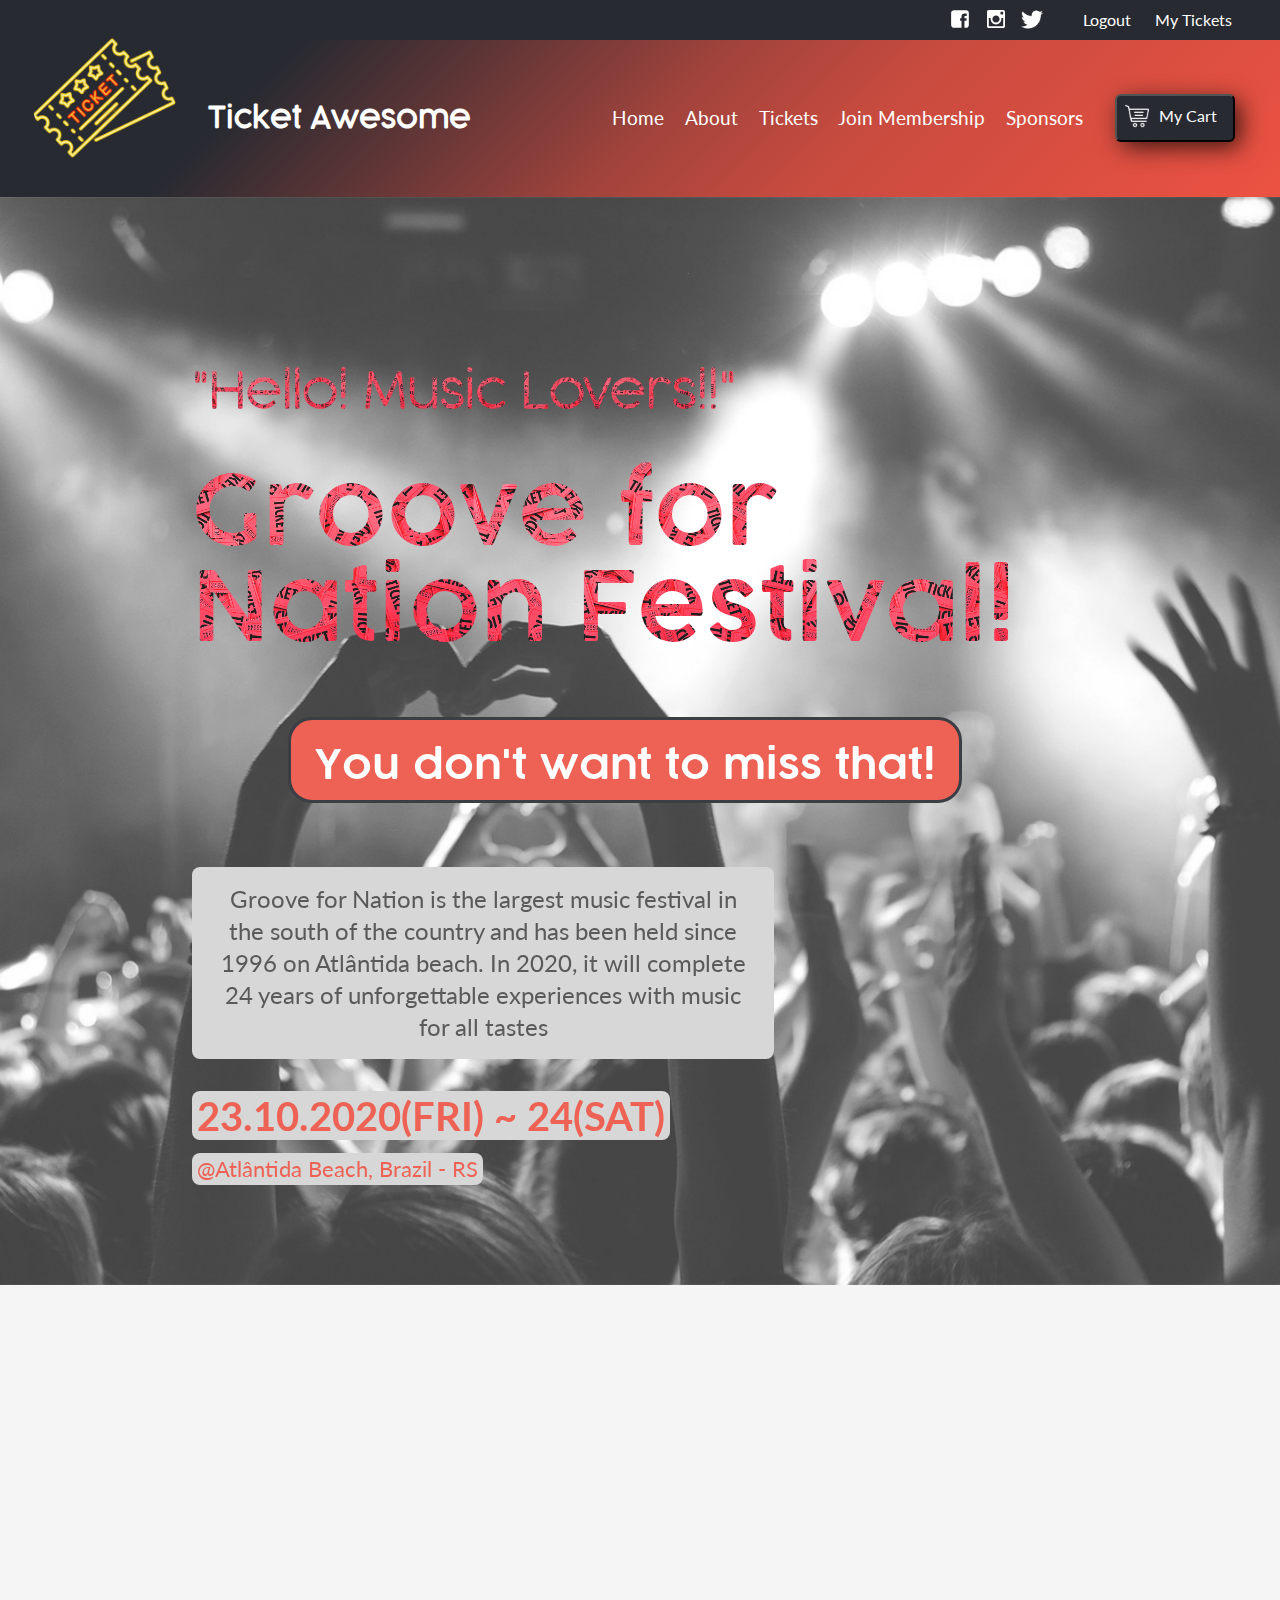
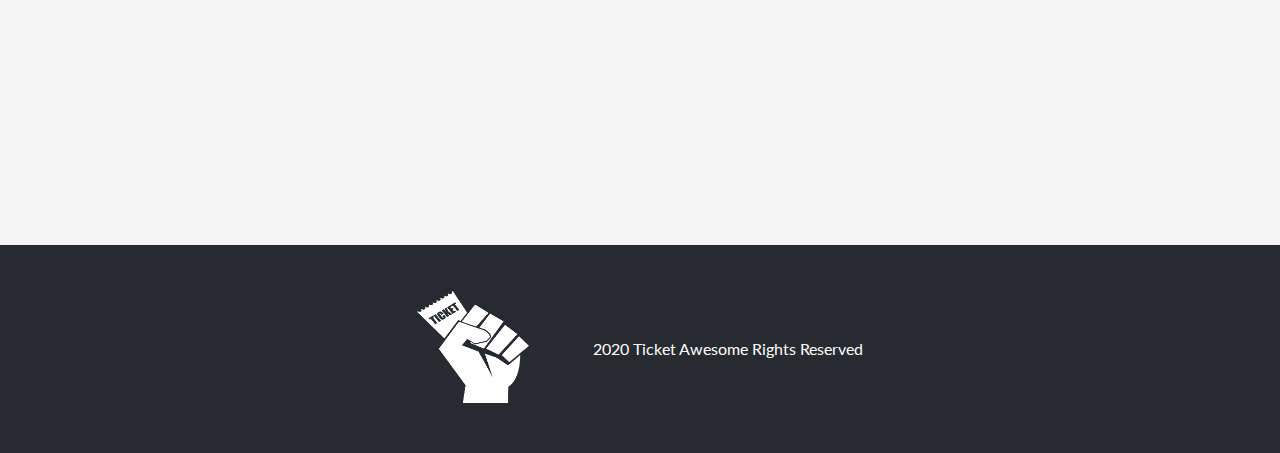
==== commit 89fe16e8: "Add half of main page" ====
--- a/index.html
+++ b/index.html
@@ -39,55 +39,32 @@
     </div>
   </nav>
 
-  <!-- ABOUT MAIN CONTENT -->
+  <!-- MAIN CONTENT -->
   <main>
-    <div class="main-about-content">
-      <a href="#"><img src="assets/images/menu-icon.png" alt="menu icon image" class="main-about-content-menu"></a>
-      <div class="main-about-content-row">
-        <h1>Groove for Nation Festival!</h1>
+    <div class="main-content">
+      <a href="#"><img src="assets/images/menu-icon.png" alt="menu icon image" class="main-content-menu"></a>
+      <div class="main-content-row">
+        <h1>"Hello! Music Lovers!!"</h1>
+        <h2>Groove for Nation Festival!</h2>
         <a href="tickets.html"><h3>You don't want to miss that!</h3></a>
-        <p>Groove for Nation Festival is the largest music festival in the south of the country and has been held since 1996, on Atlântida beach. More than 1,200 national and international attractions, of different styles, have already passed the stage of the event, taking to the groovers more than 700 hours of music.<span> Groove for Nation is the most awaited party of the summer and in 2020 promises to offer even more unforgettable experiences for all ages.</span></p>
-        <p>Please contact us per E-mail for any further questions about our upcoming events!</p>
-        <div class="main-about-content-row-email">
-          <span><a href="#">contact@ticketawesome.com</a></span>
-          <img src="assets/images/right-arrow-black-icon.png" alt="arrow icon">
+        <p>Groove for Nation is the largest music festival in the south of the country and has been held since 1996 on Atlântida beach. In 2020, it will complete 24 years of unforgettable experiences with music for all tastes</p>
+        <div class="main-content-row-bottom">
+         <h3>23.10.2020(FRI) ~ 24(SAT)</h3>
+         <p>@Atlântida Beach, Brazil - RS</p>
+        </div>
       </div>
     </div>
     </div>
   </main>
 
-  <!--ABOUT PREVIOUS EVENTS -->
-  <section class="about-previous-events">
-    <div class="about-previous-events-row">
-      <h2>
-        See the past Groove for Nation Festival editions.
-      </h2>
-      <div></div>
-      <p>
-        Take a look at the last two Groove for Nation Festivals which took place in Sao Paulo and Curitiba.
-      </p>
-      <div class="about-previous-events-row-grid">
-        <a href="#">
-          <div class="about-previous-events-row-grid-item1">
-            <div class="about-previous-events-row-grid-item1-content">
-              <h1>2019</h1>
-              <p>Groove for Nation Festival in São Paulo</p>
-            </div>
-          </div>
-        </a>
-        <a href="#">
-          <div class="about-previous-events-row-grid-item2">
-            <div class="about-previous-events-row-grid-item2-content">
-              <h1>2018</h1>
-              <p>Groove for Nation Festival in Curitiba</p>
-            </div>
-          </div>
-        </a>
-      </div>
+  <!-- MAIN PROGRAM EVENTS -->
+  <section class="main-program">
+    <div class="main-program-row">
+      
     </div>
   </section>
 
-  <!--ABOUT FOOTER -->
+  <!-- MAIN FOOTER -->
   <footer class="black-footer-logo">
     <a href="index.html"><img src="assets/images/ticket-logo.png" alt="ticket logo"></a>
     <div class="black-footer-logo-right">
--- a/css/style.css
+++ b/css/style.css
@@ -38,8 +38,96 @@
   font-family: Coco-trial-italic;
   src: url("../assets/fonts/Cocogoose Pro Italic-trial.ttf"); }
 
+.main-content {
+  background-image: url("../assets/images/crowd-main.jpg");
+  background-repeat: no-repeat;
+  background-position: center;
+  background-size: cover;
+  height: 68rem;
+  opacity: 90%; }
+  .main-content-menu {
+    display: none;
+    width: 3.3rem;
+    filter: invert(85%) sepia(0%) saturate(2403%) hue-rotate(144deg) brightness(104%) contrast(86%);
+    margin-left: 2rem; }
+  .main-content-row {
+    display: flex;
+    flex-direction: column;
+    align-items: flex-start;
+    width: 70%;
+    margin: 0 auto;
+    padding-top: 10rem; }
+    .main-content-row h1 {
+      font-family: Coco-ultralight;
+      font-size: 3rem;
+      background-image: url("/assets/images/ticket-letters.jpg");
+      background-position: center;
+      background-size: contain;
+      color: transparent;
+      -webkit-background-clip: text;
+      margin-bottom: 2rem;
+      padding-top: 0.5rem; }
+    .main-content-row h2 {
+      font-family: Coco-semilight;
+      font-size: 6rem;
+      background-image: url("/assets/images/ticket-letters.jpg");
+      background-position: center;
+      background-size: contain;
+      color: transparent;
+      -webkit-background-clip: text;
+      margin-bottom: 4rem;
+      padding-top: 1rem; }
+    .main-content-row a {
+      color: white; }
+      .main-content-row a h3 {
+        font-family: Coco-semilight;
+        font-size: 2.5rem;
+        background-color: #ec5242;
+        padding: 1.5rem 1.5rem 1rem;
+        margin-left: 6rem;
+        border: 0.1875rem solid #272a31;
+        border-radius: 1.5rem; }
+    .main-content-row p:nth-child(4) {
+      font-family: "Lato", sans-serif;
+      text-align: center;
+      font-size: 1.5rem;
+      line-height: 2rem;
+      width: 65%;
+      color: #494949;
+      background-color: #d3d3d3;
+      padding: 1rem 1.3rem;
+      margin-top: 4rem;
+      border-radius: 0.5rem; }
+    .main-content-row-bottom {
+      display: flex;
+      flex-direction: column; }
+      .main-content-row-bottom h3 {
+        font-family: "Lato", sans-serif;
+        font-size: 2.5rem;
+        background-color: #d3d3d3;
+        color: #ec5242;
+        margin-top: 2rem;
+        padding: 0.3rem;
+        border-radius: 0.5rem; }
+      .main-content-row-bottom p {
+        font-family: "Lato", sans-serif;
+        font-size: 1.4rem;
+        background-color: #d3d3d3;
+        color: #ec5242;
+        margin-top: 0.8rem;
+        padding: 0.3rem;
+        border-radius: 0.5rem;
+        width: fit-content; }
+
+.main-program {
+  display: flex;
+  align-items: center;
+  text-align: center;
+  background-color: whitesmoke;
+  height: 35rem; }
+
 .main-about-content {
-  background-image: url("../assets/images/crowd2.jpg");
+  background-image: url("../assets/images/crowd.jpg");
   background-repeat: no-repeat;
   background-position: center;
   background-size: cover;
@@ -61,7 +149,11 @@
     .main-about-content-row h1 {
       font-family: Coco-semilight;
       font-size: 5rem;
-      color: white;
+      background-image: url("/assets/images/ticket-letters.jpg");
+      background-position: center;
+      background-size: contain;
+      color: transparent;
+      -webkit-background-clip: text;
       text-align: center;
       margin-bottom: 4rem; }
     .main-about-content-row a {
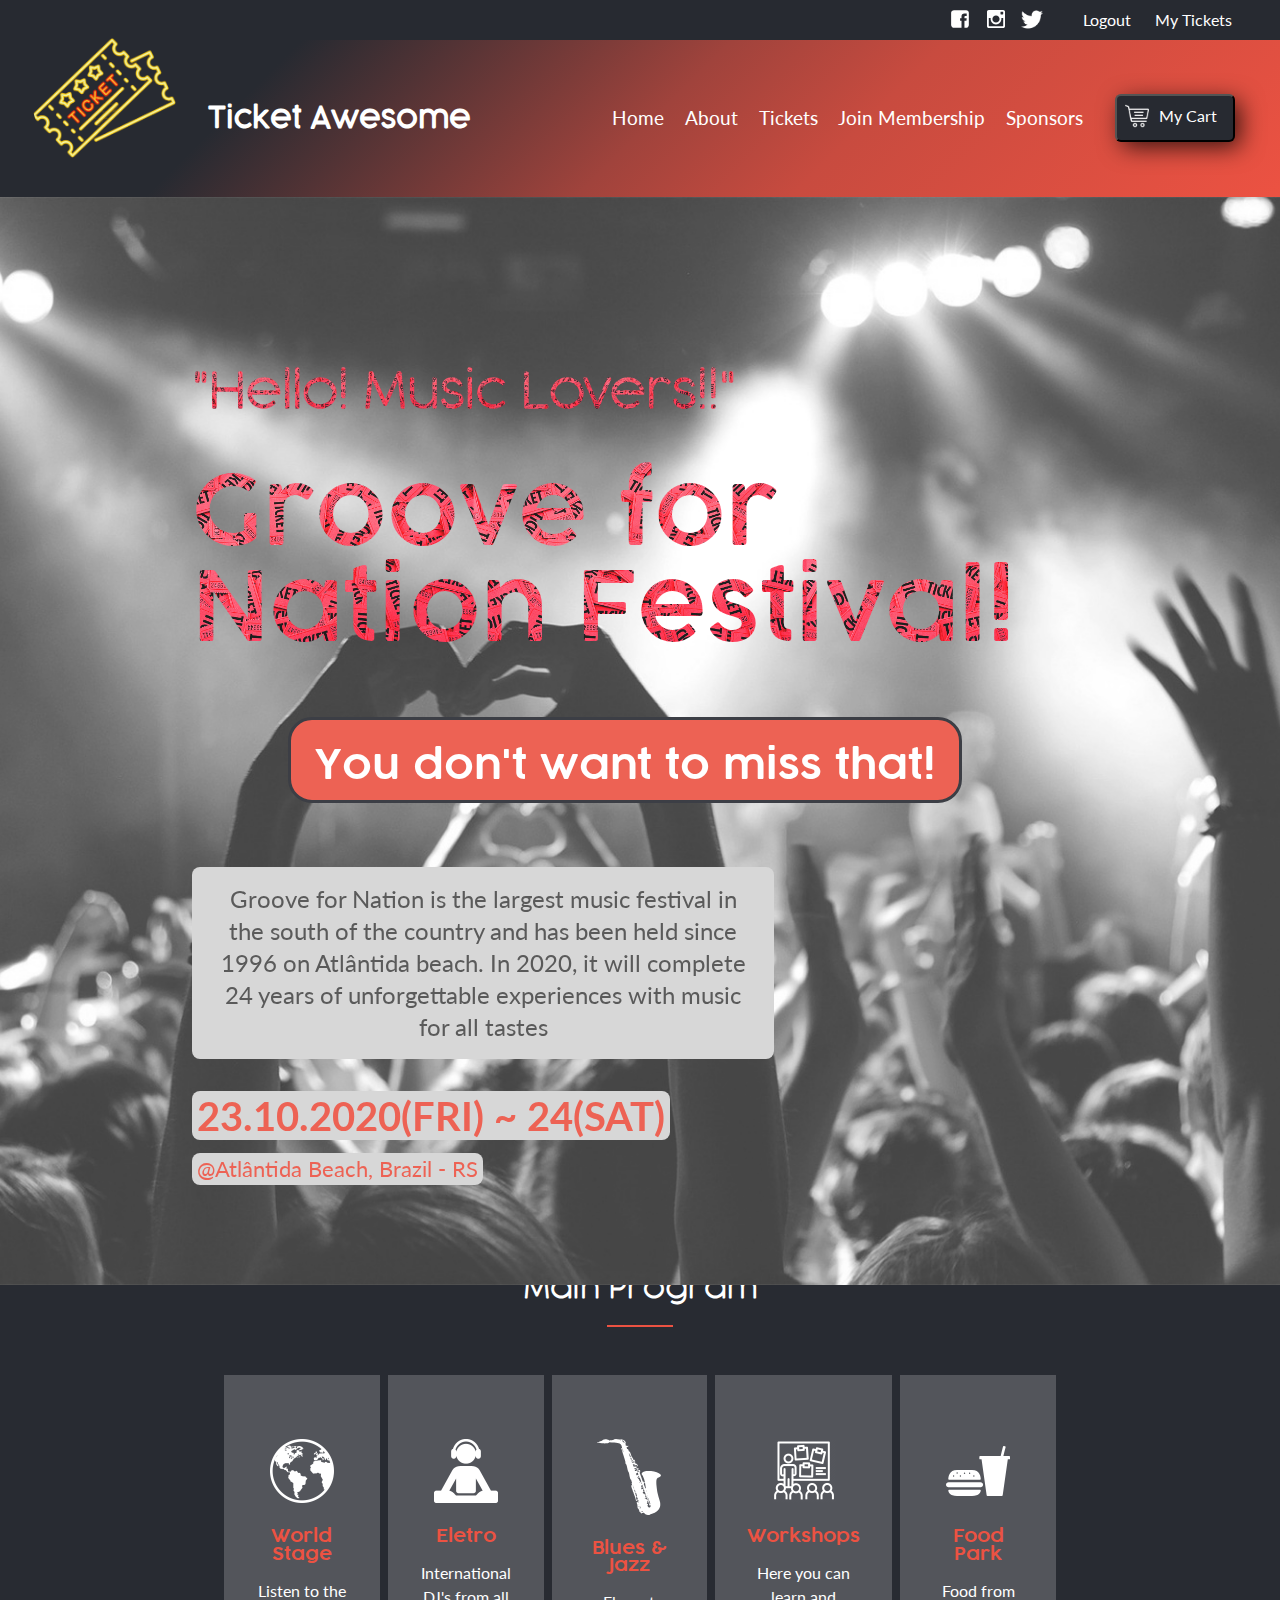
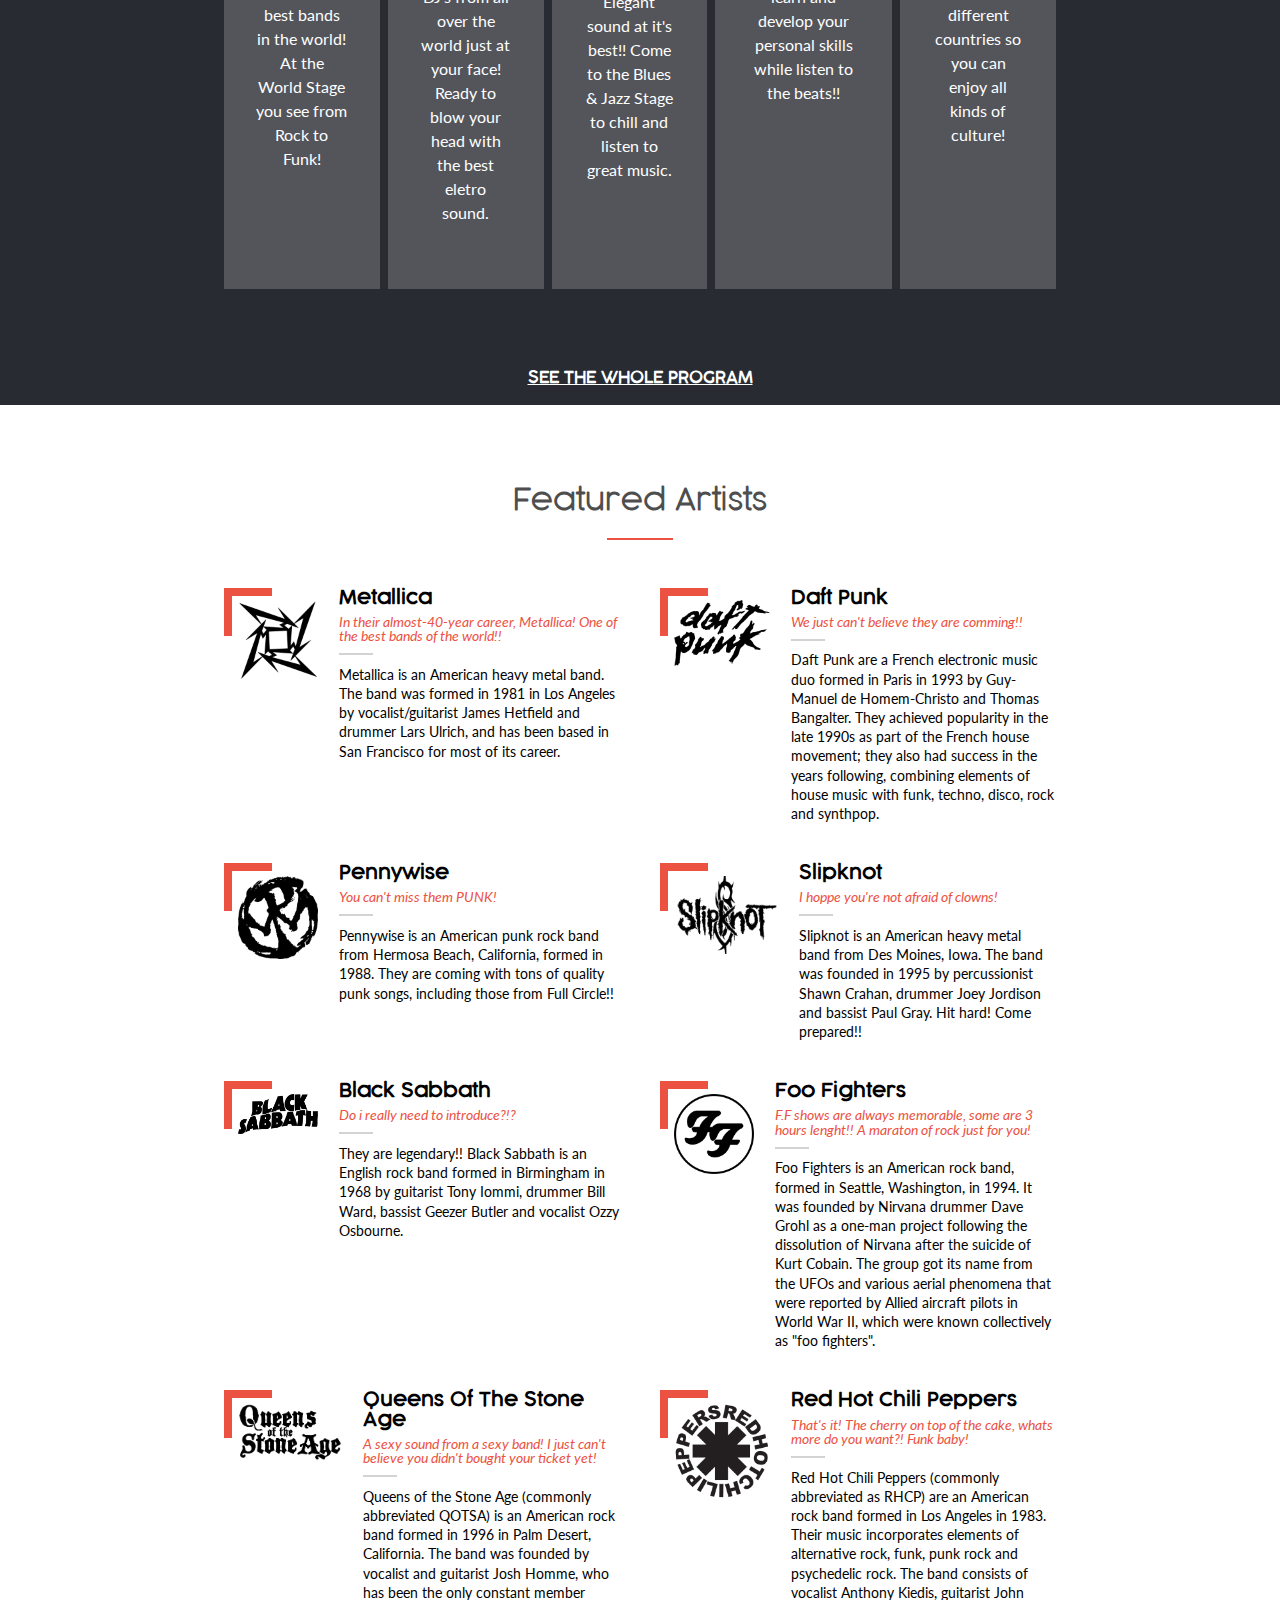
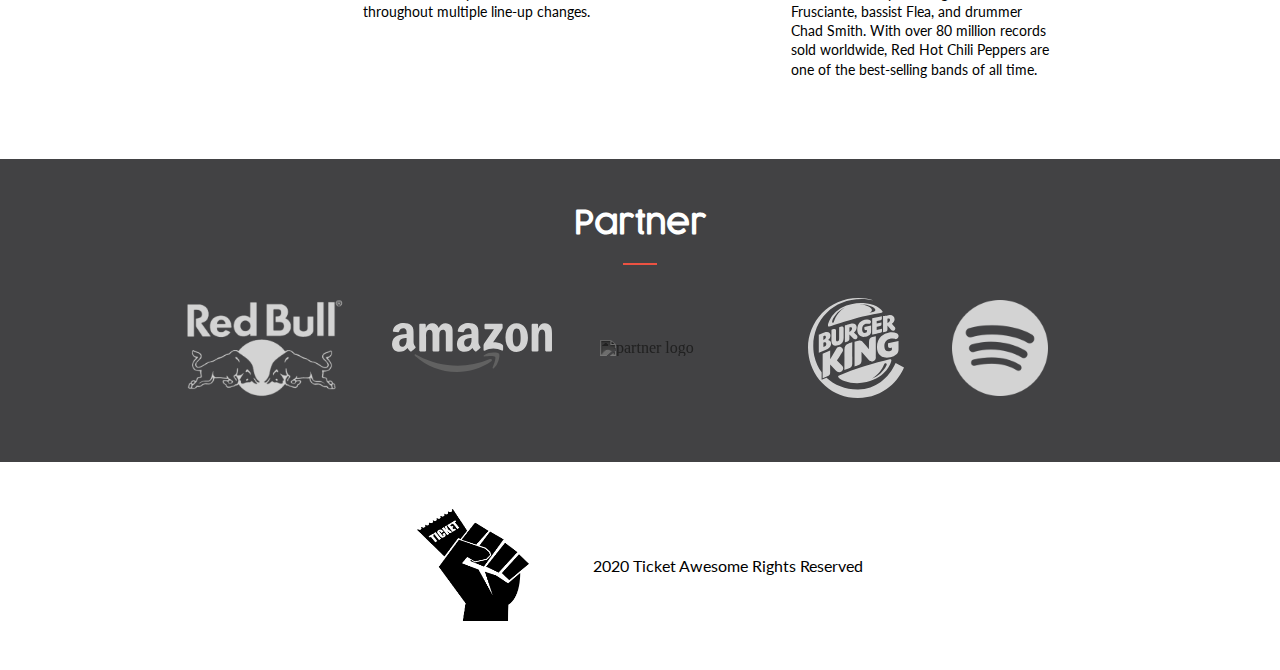
==== commit 5db6d9c3: "Finish main page" ====
--- a/index.html
+++ b/index.html
@@ -59,19 +59,207 @@
 
   <!-- MAIN PROGRAM EVENTS -->
   <section class="main-program">
+    <h1>Main Program</h1>
     <div class="main-program-row">
-      
+      <div class="main-program-row-grid">
+        <div class="main-program-row-grid-item">
+          <div></div>
+          <img src="assets/images/world-icon.png" alt="world icon">
+          <h3>World Stage</h3>
+          <p>Listen to the best bands in the world! At the World Stage you see from Rock to Funk!</p>
+        </div>
+        <div class="main-program-row-grid-item">
+          <div></div>
+          <img src="assets/images/dj-icon.png" alt="dj icon">
+          <h3>Eletro</h3>
+          <p>International DJ's from all over the world just at your face! Ready to blow your head with the best eletro sound.</p>
+        </div>
+        <div class="main-program-row-grid-item">
+          <div></div>
+          <img src="assets/images/sax-icon.svg" alt="saxofone icon">
+          <h3>Blues & Jazz</h3>
+          <p>Elegant sound at it's best!! Come to the Blues & Jazz Stage to chill and listen to great music.</p>
+        </div>
+        <div class="main-program-row-grid-item">
+          <div></div>
+          <img src="assets/images/workshop-icon.png" alt="workshop icon">
+          <h3>Workshops</h3>
+          <p>Here you can learn and develop your personal skills while listen to the beats!!</p>
+        </div>
+        <div class="main-program-row-grid-item">
+          <div></div>
+          <img src="assets/images/food-icon.svg" alt="food icon">
+          <h3>Food Park</h3>
+          <p>Food from different countries so you can enjoy all kinds of culture!</p>
+        </div>
+      </div>
+      <a href=""><h3>See the whole program</h3></a>
     </div>
   </section>
 
+  <!-- FEATURED ARTIST -->
+  <section class="featured">
+    <h1>Featured Artists</h1>
+    <div class="featured-grid">
+      <div class="featured-grid-item">
+        <div class="featured-grid-item-imgbox">
+          <img src="assets/images/metallica.png" alt="artist logo">
+          <div></div>
+        </div>
+        <div class="featured-grid-item-right">
+          <h2>
+            Metallica
+          </h2>
+          <p class="featured-grid-item-right-p">
+            In their almost-40-year career, Metallica! One of the best bands of the world!!
+          </p>
+          <p>
+            Metallica is an American heavy metal band. The band was formed in 1981 in Los Angeles by vocalist/guitarist James Hetfield and drummer Lars Ulrich, and has been based in San Francisco for most of its career.
+          </p>
+        </div>
+      </div>
+      <div class="featured-grid-item">
+        <div class="featured-grid-item-imgbox">
+          <img src="assets/images/daft-punk.png" alt="artist logo" class="img2">
+          <div></div>
+        </div>
+        <div class="featured-grid-item-right">
+          <h2>
+            Daft Punk
+          </h2>
+          <p class="featured-grid-item-right-p">
+            We just can't believe they are comming!!
+          </p>
+          <p>
+            Daft Punk are a French electronic music duo formed in Paris in 1993 by Guy-Manuel de Homem-Christo and Thomas Bangalter. They achieved popularity in the late 1990s as part of the French house movement; they also had success in the years following, combining elements of house music with funk, techno, disco, rock and synthpop.
+          </p>
+        </div>
+      </div>
+      <div class="featured-grid-item">
+        <div class="featured-grid-item-imgbox">
+          <img src="assets/images/pennywise.png" alt="artist logo">
+          <div></div>
+        </div>
+        <div class="featured-grid-item-right">
+          <h2>
+            Pennywise
+          </h2>
+          <p class="featured-grid-item-right-p">
+            You can't miss them PUNK!
+          </p>
+          <p>
+            Pennywise is an American punk rock band from Hermosa Beach, California, formed in 1988. They are coming with tons of quality punk songs, including those from Full Circle!!
+          </p>
+        </div>
+      </div>
+      <div class="featured-grid-item">
+        <div class="featured-grid-item-imgbox">
+          <img src="assets/images/slipknot.png" alt="artist logo" class="img4">
+          <div></div>
+        </div>
+        <div class="featured-grid-item-right">
+          <h2>
+            Slipknot
+          </h2>
+          <p class="featured-grid-item-right-p">
+            I hoppe you're not afraid of clowns!
+          </p>
+          <p>
+            Slipknot is an American heavy metal band from Des Moines, Iowa. The band was founded in 1995 by percussionist Shawn Crahan, drummer Joey Jordison and bassist Paul Gray. Hit hard! Come prepared!!
+          </p>
+        </div>
+      </div>
+      <div class="featured-grid-item">
+        <div class="featured-grid-item-imgbox">
+          <img src="assets/images/sabbath.png" alt="artist logo">
+          <div></div>
+        </div>
+        <div class="featured-grid-item-right">
+          <h2>
+            Black Sabbath
+          </h2>
+          <p class="featured-grid-item-right-p">
+            Do i really need to introduce?!?
+          </p>
+          <p>
+            They are legendary!! Black Sabbath is an English rock band formed in Birmingham in 1968 by guitarist Tony Iommi, drummer Bill Ward, bassist Geezer Butler and vocalist Ozzy Osbourne.
+          </p>
+        </div>
+      </div>
+      <div class="featured-grid-item">
+        <div class="featured-grid-item-imgbox">
+          <img src="assets/images/ff-logo.png" alt="artist logo">
+          <div></div>
+        </div>
+        <div class="featured-grid-item-right">
+          <h2>
+            Foo Fighters
+          </h2>
+          <p class="featured-grid-item-right-p">
+            F.F shows are always memorable, some are 3 hours lenght!! A maraton of rock just for you!
+          </p>
+          <p>
+            Foo Fighters is an American rock band, formed in Seattle, Washington, in 1994. It was founded by Nirvana drummer Dave Grohl as a one-man project following the dissolution of Nirvana after the suicide of Kurt Cobain. The group got its name from the UFOs and various aerial phenomena that were reported by Allied aircraft pilots in World War II, which were known collectively as "foo fighters".
+          </p>
+        </div>
+      </div>
+      <div class="featured-grid-item">
+        <div class="featured-grid-item-imgbox">
+          <img src="assets/images/qotsa.png" alt="artist logo" class="img7">
+          <div></div>
+        </div>
+        <div class="featured-grid-item-right">
+          <h2>
+            Queens Of The Stone Age
+          </h2>
+          <p class="featured-grid-item-right-p">
+            A sexy sound from a sexy band! I just can't believe you didn't bought your ticket yet!
+          </p>
+          <p>
+            Queens of the Stone Age (commonly abbreviated QOTSA) is an American rock band formed in 1996 in Palm Desert, California. The band was founded by vocalist and guitarist Josh Homme, who has been the only constant member throughout multiple line-up changes.
+          </p>
+        </div>
+      </div>
+      <div class="featured-grid-item">
+        <div class="featured-grid-item-imgbox">
+          <img src="assets/images/rhcp.png" alt="artist logo" class="img8">
+          <div></div>
+        </div>
+        <div class="featured-grid-item-right">
+          <h2>
+            Red Hot Chili Peppers
+          </h2>
+          <p class="featured-grid-item-right-p">
+            That's it! The cherry on top of the cake, whats more do you want?! Funk baby!
+          </p>
+          <p>
+            Red Hot Chili Peppers (commonly abbreviated as RHCP) are an American rock band formed in Los Angeles in 1983. Their music incorporates elements of alternative rock, funk, punk rock and psychedelic rock. The band consists of vocalist Anthony Kiedis, guitarist John Frusciante, bassist Flea, and drummer Chad Smith. With over 80 million records sold worldwide, Red Hot Chili Peppers are one of the best-selling bands of all time.
+          </p>
+        </div>
+      </div>
+    </div>
+  </section>
+
   <!-- MAIN FOOTER -->
-  <footer class="black-footer-logo">
+  <footer class="top-footer">
+    <h1>
+      Partner
+    </h1>
+    <div class="top-footer-row">
+      <img src="assets/images/red-bull.png" alt="partner logo">
+      <img src="assets/images/amazon.svg" alt="partner logo">
+      <img src="assets/images/heineken.png" alt="partner logo">
+      <img src="assets/images/bk.svg" alt="partner logo">
+      <img src="assets/images/spotify.png" alt="partner logo">
+    </div>
+  </footer>
+  <div class="bottom-footer">
     <a href="index.html"><img src="assets/images/ticket-logo.png" alt="ticket logo"></a>
-    <div class="black-footer-logo-right">
+    <div class="bottom-footer-right">
       <p>
         2020 Ticket Awesome Rights Reserved
       </p>
     </div>
-  </footer>
+  </div>
 </body>
 </html>--- a/css/style.css
+++ b/css/style.css
@@ -121,10 +121,159 @@
 
 .main-program {
   display: flex;
-  align-items: center;
-  text-align: center;
-  background-color: whitesmoke;
-  height: 35rem; }
+  flex-direction: column;
+  align-items: center;
+  justify-content: center;
+  background-color: #282B32;
+  height: 45rem; }
+  .main-program h1 {
+    display: flex;
+    flex-direction: column;
+    align-items: center;
+    font-family: Coco-ultralight;
+    font-size: 1.8rem;
+    color: white;
+    margin-top: 5rem;
+    margin-bottom: 1rem; }
+  .main-program h1::after {
+    content: "";
+    margin-top: 1.5rem;
+    border: 0.1rem solid #ec5242;
+    width: 4rem; }
+  .main-program-row {
+    display: flex;
+    flex-direction: column;
+    justify-content: center;
+    align-items: center;
+    width: 65%; }
+    .main-program-row-grid {
+      display: grid;
+      grid-template-columns: repeat(5, 1fr);
+      grid-template-rows: 1fr;
+      grid-gap: 0.5rem;
+      width: 100%; }
+      .main-program-row-grid-item {
+        display: flex;
+        flex-direction: column;
+        align-items: center;
+        position: relative;
+        padding: 2rem;
+        text-align: center; }
+        .main-program-row-grid-item div {
+          background-color: white;
+          width: inherit;
+          height: inherit;
+          position: absolute;
+          height: 100%;
+          width: 100%;
+          z-index: 0;
+          opacity: 20%; }
+        .main-program-row-grid-item img {
+          width: 4rem;
+          z-index: 1;
+          margin-bottom: 1.5rem;
+          filter: invert(100%);
+          padding-top: 4rem; }
+        .main-program-row-grid-item h3 {
+          font-family: Coco-semilight;
+          font-size: 1.1rem;
+          z-index: 1;
+          color: #ec5242;
+          margin-bottom: 1rem; }
+        .main-program-row-grid-item p {
+          font-family: "Lato", sans-serif;
+          font-size: 1rem;
+          line-height: 1.5rem;
+          z-index: 1;
+          color: white; }
+    .main-program-row a {
+      margin: 7rem 0; }
+      .main-program-row a h3 {
+        font-family: Coco-light;
+        font-size: 1rem;
+        color: white;
+        text-transform: uppercase;
+        text-decoration: underline; }
+
+.featured {
+  display: flex;
+  flex-direction: column;
+  justify-content: center;
+  align-items: center; }
+  .featured h1 {
+    display: flex;
+    flex-direction: column;
+    align-items: center;
+    font-family: Coco-ultralight;
+    font-size: 1.8rem;
+    color: white;
+    margin-top: 5rem;
+    margin-bottom: 3rem;
+    color: #4e4e4e; }
+  .featured h1::after {
+    content: "";
+    margin-top: 1.5rem;
+    border: 0.1rem solid #ec5242;
+    width: 4rem; }
+  .featured-grid {
+    display: grid;
+    grid-template-columns: repeat(2, 1fr);
+    grid-gap: 2.5rem;
+    width: 65%;
+    margin-bottom: 5rem; }
+    .featured-grid-item {
+      display: flex;
+      height: fit-content; }
+      .featured-grid-item-imgbox {
+        display: flex;
+        justify-content: center;
+        align-items: center;
+        position: relative;
+        width: 33%;
+        height: fit-content;
+        margin-right: 1.3rem;
+        padding-top: 0.8rem;
+        padding-left: 0.9rem; }
+        .featured-grid-item-imgbox img {
+          width: 5rem; }
+        .featured-grid-item-imgbox div {
+          border-top: 0.5rem solid #ec5242;
+          border-left: 0.5rem solid #ec5242;
+          width: 3rem;
+          height: 3rem;
+          position: absolute;
+          top: 0;
+          left: 0; }
+        .featured-grid-item-imgbox .img8,
+        .featured-grid-item-imgbox .img2 {
+          width: 6rem; }
+        .featured-grid-item-imgbox .img7,
+        .featured-grid-item-imgbox .img4 {
+          width: 6.5rem; }
+      .featured-grid-item-right {
+        display: flex;
+        flex-direction: column; }
+        .featured-grid-item-right h2 {
+          font-family: Coco-light;
+          font-size: 1.2rem;
+          margin-bottom: 0.5rem; }
+        .featured-grid-item-right-p {
+          display: flex;
+          flex-direction: column;
+          font-family: "Lato", sans-serif;
+          font-style: italic;
+          font-size: 0.9rem;
+          color: #ec5242; }
+        .featured-grid-item-right-p::after {
+          content: "";
+          margin-top: 0.6rem;
+          border: 0.0625rem solid #d3d3d3;
+          width: 2rem; }
+        .featured-grid-item-right p:last-child {
+          font-family: "Lato", sans-serif;
+          font-size: 0.9rem;
+          line-height: 1.2rem;
+          margin-top: 0.6rem; }
 
 .main-about-content {
   background-image: url("../assets/images/crowd.jpg");
@@ -279,6 +428,72 @@
             font-family: Coco-light;
             font-size: 0.9rem; }
 
+.black-footer-logo {
+  display: flex;
+  justify-content: center;
+  align-items: center;
+  background-color: #272a31;
+  height: 13rem; }
+  .black-footer-logo img {
+    width: 7rem;
+    height: 7rem;
+    filter: invert(100%);
+    margin-right: 4rem; }
+  .black-footer-logo-right p {
+    font-family: "Lato", sans-serif;
+    font-size: 1rem;
+    color: white; }
+
+.top-about-footer {
+  display: flex;
+  flex-direction: column;
+  justify-content: center;
+  align-items: center;
+  height: fit-content;
+  background-color: #424244;
+  color: white;
+  display: none; }
+  .top-about-footer h1 {
+    display: flex;
+    flex-direction: column;
+    align-items: center;
+    font-family: Coco-light;
+    font-size: 2rem;
+    margin-top: 3rem; }
+  .top-about-footer h1::after {
+    content: "";
+    margin-top: 1.5rem;
+    border: 0.0625rem solid #ec5242;
+    width: 2rem; }
+  .top-about-footer-row {
+    display: flex;
+    align-items: center;
+    margin-top: 2rem;
+    margin-bottom: 4rem; }
+    .top-about-footer-row img {
+      width: 10rem;
+      filter: invert(94%) sepia(4%) saturate(0%) hue-rotate(140deg) brightness(94%) contrast(84%);
+      margin-right: 3rem; }
+    .top-about-footer-row img:nth-child(5),
+    .top-about-footer-row img:nth-child(4) {
+      width: 6rem; }
+
+.bottom-about-footer {
+  display: flex;
+  justify-content: center;
+  align-items: center;
+  background-color: white;
+  height: 13rem;
+  display: none; }
+  .bottom-about-footer img {
+    width: 7rem;
+    height: 7rem;
+    margin-right: 4rem; }
+  .bottom-about-footer-right p {
+    font-family: "Lato", sans-serif;
+    font-size: 1rem;
+    color: black; }
+
 .top-nav {
   font-family: "Lato", sans-serif;
   display: flex;
@@ -376,21 +591,53 @@
         position: relative;
         bottom: 0.2rem; }
 
-.black-footer-logo {
-  display: flex;
+.top-footer {
+  display: flex;
+  flex-direction: column;
   justify-content: center;
   align-items: center;
-  background-color: #272a31;
+  height: fit-content;
+  background-color: #424244;
+  color: white; }
+  .top-footer h1 {
+    display: flex;
+    flex-direction: column;
+    align-items: center;
+    font-family: Coco-light;
+    font-size: 2rem;
+    margin-top: 3rem; }
+  .top-footer h1::after {
+    content: "";
+    margin-top: 1.5rem;
+    border: 0.0625rem solid #ec5242;
+    width: 2rem; }
+  .top-footer-row {
+    display: flex;
+    align-items: center;
+    margin-top: 2rem;
+    margin-bottom: 4rem; }
+    .top-footer-row img {
+      width: 10rem;
+      filter: invert(94%) sepia(4%) saturate(0%) hue-rotate(140deg) brightness(94%) contrast(84%);
+      margin-right: 3rem; }
+    .top-footer-row img:nth-child(5),
+    .top-footer-row img:nth-child(4) {
+      width: 6rem; }
+
+.bottom-footer {
+  display: flex;
+  justify-content: center;
+  align-items: center;
+  background-color: white;
   height: 13rem; }
-  .black-footer-logo img {
+  .bottom-footer img {
     width: 7rem;
     height: 7rem;
-    filter: invert(100%);
     margin-right: 4rem; }
-  .black-footer-logo-right p {
+  .bottom-footer-right p {
     font-family: "Lato", sans-serif;
     font-size: 1rem;
-    color: white; }
+    color: black; }
 
 @media screen and (max-width: 1500px) {
   .top-nav ul {
@@ -520,4 +767,12 @@
         .about-previous-events-row-grid-item2-content p, .about-previous-events-row-grid-item1-content p {
           font-size: 1.3rem; }
   .black-footer-logo {
-    display: none; } }
+    display: none; }
+  .top-about-footer {
+    display: flex; }
+    .top-about-footer-row {
+      flex-wrap: wrap;
+      align-items: center;
+      justify-content: center; }
+  .bottom-about-footer {
+    display: flex; } }
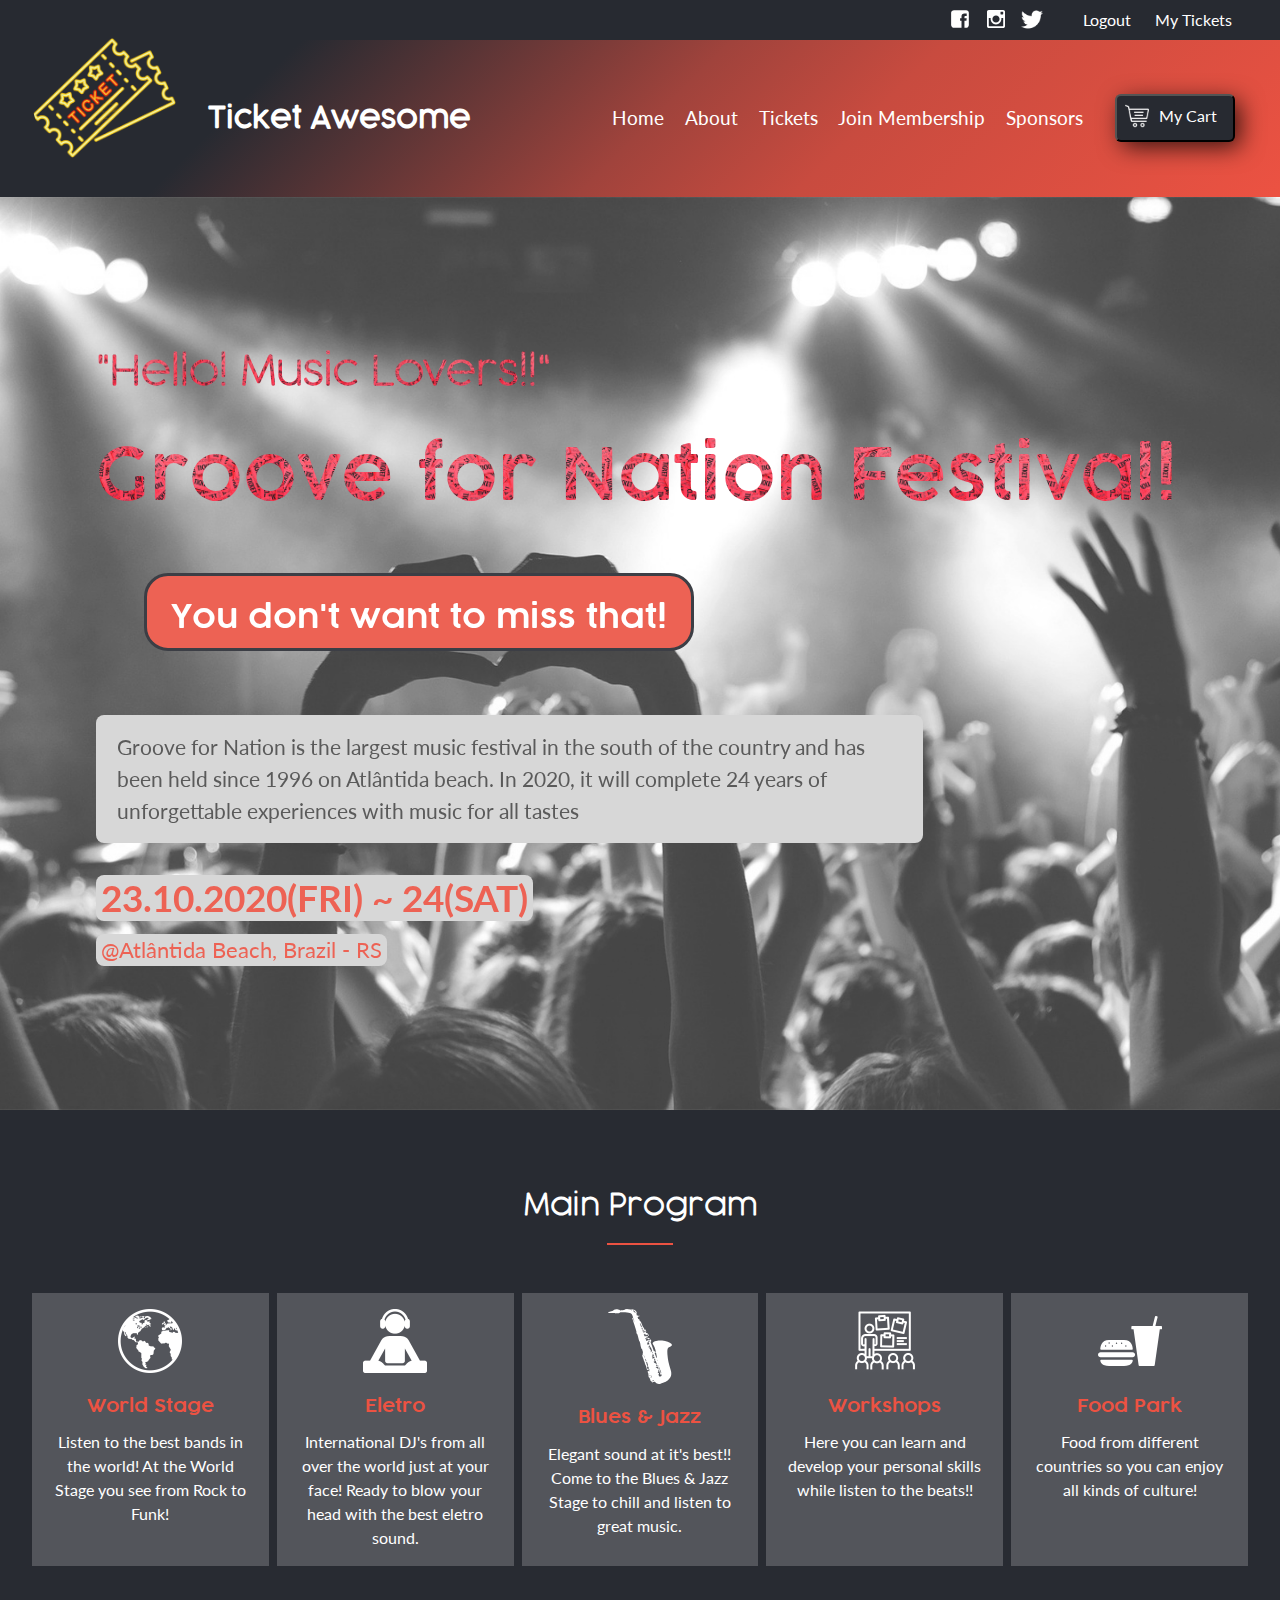
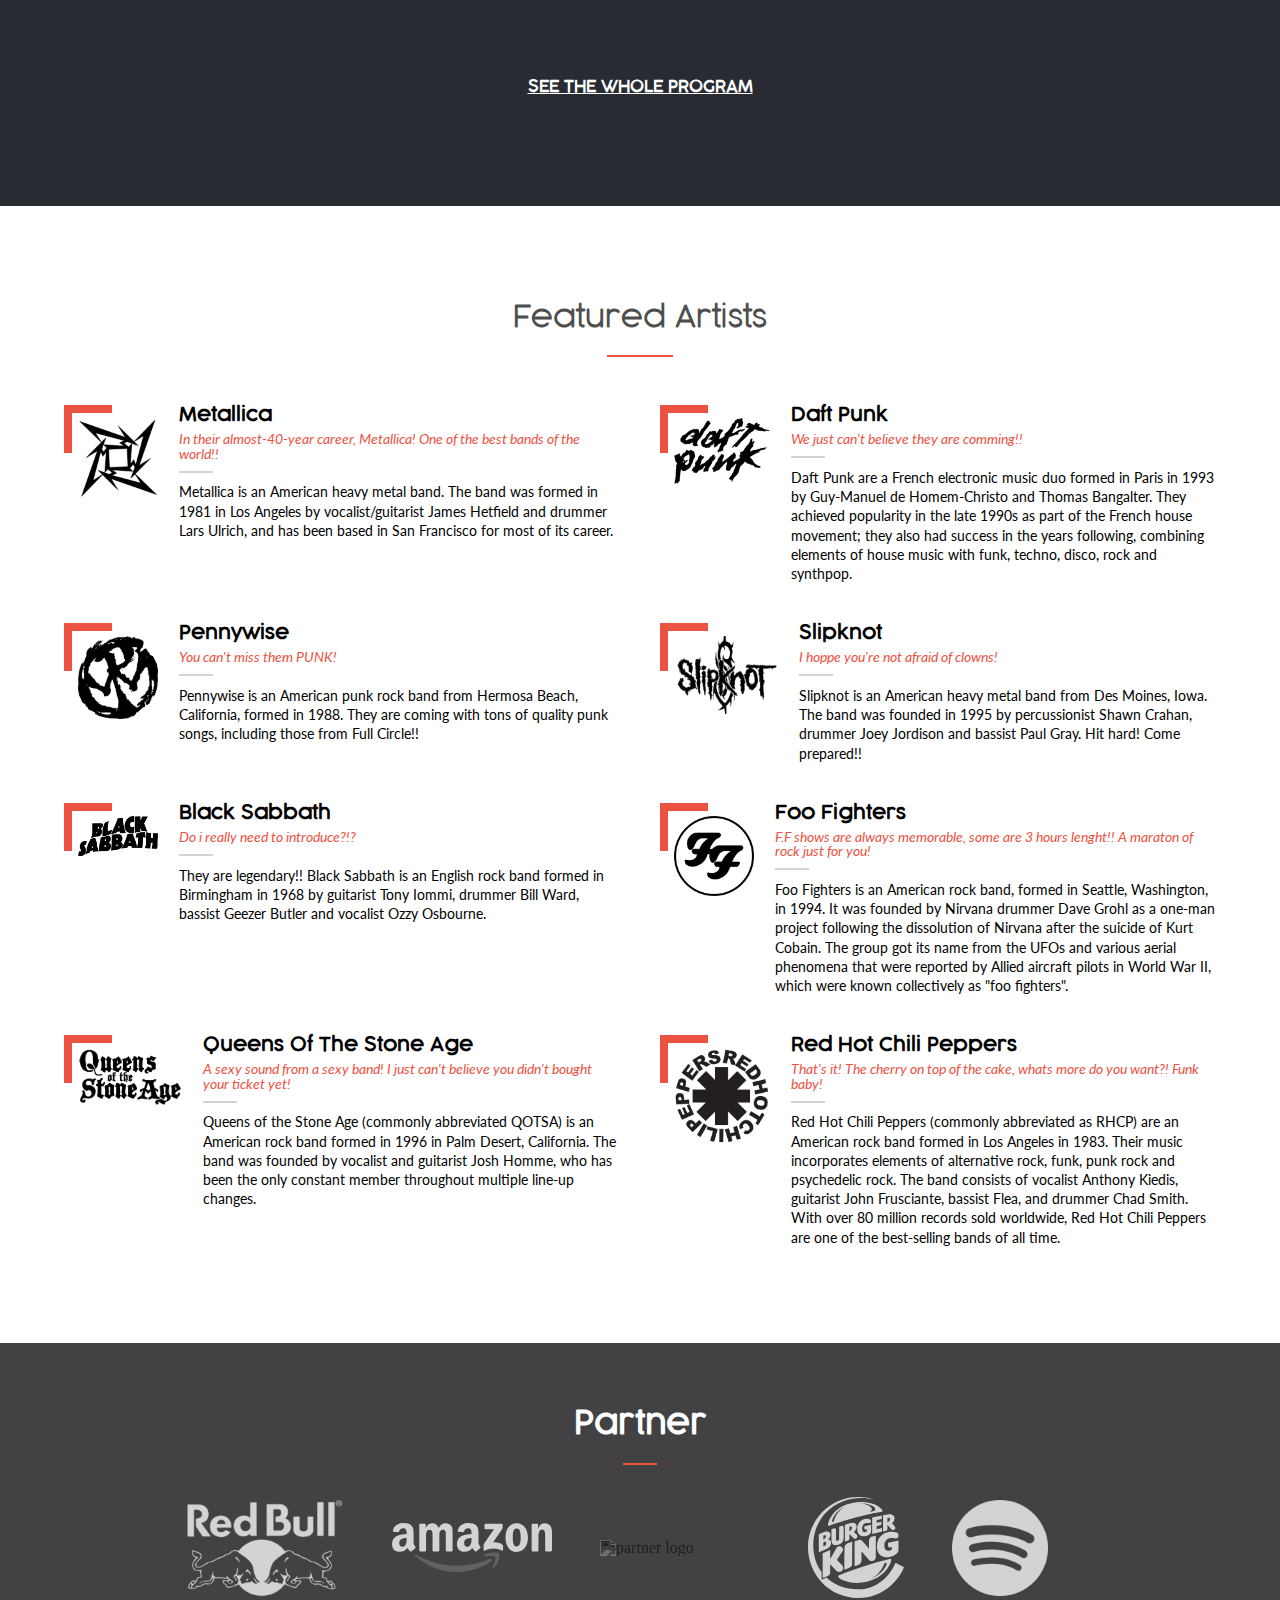
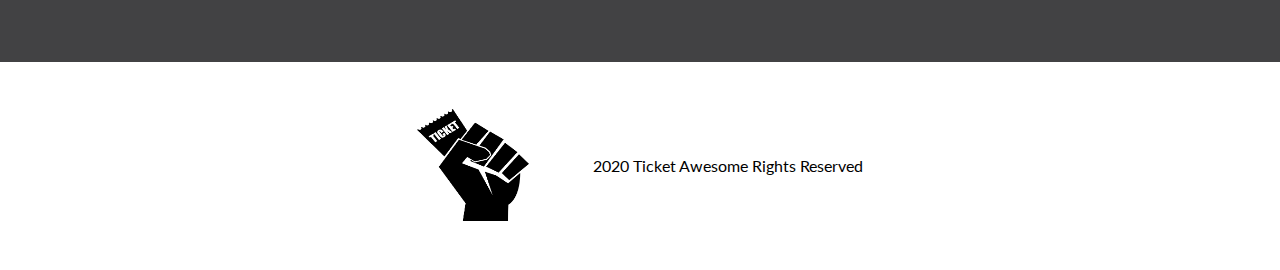
==== commit c7cfb43d: "Add index main page responsive" ====
--- a/index.html
+++ b/index.html
@@ -34,7 +34,7 @@
           <li><a href="#">Join Membership</a></li>
           <li><a href="#">Sponsors</a></li>
         </ul>
-        <a href="#"><button><img src="assets/images/cart-icon.png" alt="cart icon"><span>My Cart</span></button></a>
+        <a href="#"><button type="button"><img src="assets/images/cart-icon.png" alt="cart icon"><span>My Cart</span></button></a>
       </div>
     </div>
   </nav>
@@ -62,39 +62,45 @@
     <h1>Main Program</h1>
     <div class="main-program-row">
       <div class="main-program-row-grid">
-        <div class="main-program-row-grid-item">
-          <div></div>
-          <img src="assets/images/world-icon.png" alt="world icon">
-          <h3>World Stage</h3>
-          <p>Listen to the best bands in the world! At the World Stage you see from Rock to Funk!</p>
-        </div>
-        <div class="main-program-row-grid-item">
-          <div></div>
-          <img src="assets/images/dj-icon.png" alt="dj icon">
-          <h3>Eletro</h3>
-          <p>International DJ's from all over the world just at your face! Ready to blow your head with the best eletro sound.</p>
-        </div>
-        <div class="main-program-row-grid-item">
-          <div></div>
-          <img src="assets/images/sax-icon.svg" alt="saxofone icon">
-          <h3>Blues & Jazz</h3>
-          <p>Elegant sound at it's best!! Come to the Blues & Jazz Stage to chill and listen to great music.</p>
-        </div>
-        <div class="main-program-row-grid-item">
-          <div></div>
-          <img src="assets/images/workshop-icon.png" alt="workshop icon">
-          <h3>Workshops</h3>
-          <p>Here you can learn and develop your personal skills while listen to the beats!!</p>
-        </div>
-        <div class="main-program-row-grid-item">
-          <div></div>
-          <img src="assets/images/food-icon.svg" alt="food icon">
-          <h3>Food Park</h3>
-          <p>Food from different countries so you can enjoy all kinds of culture!</p>
-        </div>
-      </div>
-      <a href=""><h3>See the whole program</h3></a>
-    </div>
+        <a href="#">
+          <div class="main-program-row-grid-item">
+            <img src="assets/images/world-icon.png" alt="world icon">
+            <h3>World Stage</h3>
+            <p>Listen to the best bands in the world! At the World Stage you see from Rock to Funk!</p>
+          </div>
+        </a>
+        <a href="#">
+          <div class="main-program-row-grid-item">
+            <img src="assets/images/dj-icon.png" alt="dj icon">
+            <h3>Eletro</h3>
+            <p>International DJ's from all over the world just at your face! Ready to blow your head with the best eletro sound.</p>
+          </div>
+        </a>
+        <a href="#">
+          <div class="main-program-row-grid-item">
+            <img src="assets/images/sax-icon.svg" alt="saxofone icon">
+            <h3>Blues & Jazz</h3>
+            <p>Elegant sound at it's best!! Come to the Blues & Jazz Stage to chill and listen to great music.</p>
+          </div>
+        </a>
+        <a href="#">
+          <div class="main-program-row-grid-item">
+            <img src="assets/images/workshop-icon.png" alt="workshop icon">
+            <h3>Workshops</h3>
+            <p>Here you can learn and develop your personal skills while listen to the beats!!</p>
+          </div>
+        </a>
+        <a href="#">
+          <div class="main-program-row-grid-item">
+            <img src="assets/images/food-icon.svg" alt="food icon">
+            <h3>Food Park</h3>
+            <p>Food from different countries so you can enjoy all kinds of culture!</p>
+          </div>
+        </a>
+      </div>
+    </div>
+    <a href="#" class="main-program-bottom-link"><h3>See the whole program</h3></a>
+    <button type="button" class="main-program-button-smscreen">Become an Awesome Member</button>
   </section>
 
   <!-- FEATURED ARTIST -->
@@ -102,141 +108,157 @@
     <h1>Featured Artists</h1>
     <div class="featured-grid">
       <div class="featured-grid-item">
-        <div class="featured-grid-item-imgbox">
-          <img src="assets/images/metallica.png" alt="artist logo">
-          <div></div>
-        </div>
-        <div class="featured-grid-item-right">
-          <h2>
-            Metallica
-          </h2>
-          <p class="featured-grid-item-right-p">
-            In their almost-40-year career, Metallica! One of the best bands of the world!!
-          </p>
-          <p>
-            Metallica is an American heavy metal band. The band was formed in 1981 in Los Angeles by vocalist/guitarist James Hetfield and drummer Lars Ulrich, and has been based in San Francisco for most of its career.
-          </p>
-        </div>
-      </div>
-      <div class="featured-grid-item">
-        <div class="featured-grid-item-imgbox">
-          <img src="assets/images/daft-punk.png" alt="artist logo" class="img2">
-          <div></div>
-        </div>
-        <div class="featured-grid-item-right">
-          <h2>
-            Daft Punk
-          </h2>
-          <p class="featured-grid-item-right-p">
-            We just can't believe they are comming!!
-          </p>
-          <p>
-            Daft Punk are a French electronic music duo formed in Paris in 1993 by Guy-Manuel de Homem-Christo and Thomas Bangalter. They achieved popularity in the late 1990s as part of the French house movement; they also had success in the years following, combining elements of house music with funk, techno, disco, rock and synthpop.
-          </p>
-        </div>
-      </div>
-      <div class="featured-grid-item">
-        <div class="featured-grid-item-imgbox">
-          <img src="assets/images/pennywise.png" alt="artist logo">
-          <div></div>
-        </div>
-        <div class="featured-grid-item-right">
-          <h2>
-            Pennywise
-          </h2>
-          <p class="featured-grid-item-right-p">
-            You can't miss them PUNK!
-          </p>
-          <p>
-            Pennywise is an American punk rock band from Hermosa Beach, California, formed in 1988. They are coming with tons of quality punk songs, including those from Full Circle!!
-          </p>
-        </div>
-      </div>
-      <div class="featured-grid-item">
-        <div class="featured-grid-item-imgbox">
-          <img src="assets/images/slipknot.png" alt="artist logo" class="img4">
-          <div></div>
-        </div>
-        <div class="featured-grid-item-right">
-          <h2>
-            Slipknot
-          </h2>
-          <p class="featured-grid-item-right-p">
-            I hoppe you're not afraid of clowns!
-          </p>
-          <p>
-            Slipknot is an American heavy metal band from Des Moines, Iowa. The band was founded in 1995 by percussionist Shawn Crahan, drummer Joey Jordison and bassist Paul Gray. Hit hard! Come prepared!!
-          </p>
-        </div>
-      </div>
-      <div class="featured-grid-item">
-        <div class="featured-grid-item-imgbox">
-          <img src="assets/images/sabbath.png" alt="artist logo">
-          <div></div>
-        </div>
-        <div class="featured-grid-item-right">
-          <h2>
-            Black Sabbath
-          </h2>
-          <p class="featured-grid-item-right-p">
-            Do i really need to introduce?!?
-          </p>
-          <p>
-            They are legendary!! Black Sabbath is an English rock band formed in Birmingham in 1968 by guitarist Tony Iommi, drummer Bill Ward, bassist Geezer Butler and vocalist Ozzy Osbourne.
-          </p>
-        </div>
-      </div>
-      <div class="featured-grid-item">
-        <div class="featured-grid-item-imgbox">
-          <img src="assets/images/ff-logo.png" alt="artist logo">
-          <div></div>
-        </div>
-        <div class="featured-grid-item-right">
-          <h2>
-            Foo Fighters
-          </h2>
-          <p class="featured-grid-item-right-p">
-            F.F shows are always memorable, some are 3 hours lenght!! A maraton of rock just for you!
-          </p>
-          <p>
-            Foo Fighters is an American rock band, formed in Seattle, Washington, in 1994. It was founded by Nirvana drummer Dave Grohl as a one-man project following the dissolution of Nirvana after the suicide of Kurt Cobain. The group got its name from the UFOs and various aerial phenomena that were reported by Allied aircraft pilots in World War II, which were known collectively as "foo fighters".
-          </p>
-        </div>
-      </div>
-      <div class="featured-grid-item">
-        <div class="featured-grid-item-imgbox">
-          <img src="assets/images/qotsa.png" alt="artist logo" class="img7">
-          <div></div>
-        </div>
-        <div class="featured-grid-item-right">
-          <h2>
-            Queens Of The Stone Age
-          </h2>
-          <p class="featured-grid-item-right-p">
-            A sexy sound from a sexy band! I just can't believe you didn't bought your ticket yet!
-          </p>
-          <p>
-            Queens of the Stone Age (commonly abbreviated QOTSA) is an American rock band formed in 1996 in Palm Desert, California. The band was founded by vocalist and guitarist Josh Homme, who has been the only constant member throughout multiple line-up changes.
-          </p>
-        </div>
-      </div>
-      <div class="featured-grid-item">
-        <div class="featured-grid-item-imgbox">
-          <img src="assets/images/rhcp.png" alt="artist logo" class="img8">
-          <div></div>
-        </div>
-        <div class="featured-grid-item-right">
-          <h2>
-            Red Hot Chili Peppers
-          </h2>
-          <p class="featured-grid-item-right-p">
-            That's it! The cherry on top of the cake, whats more do you want?! Funk baby!
-          </p>
-          <p>
-            Red Hot Chili Peppers (commonly abbreviated as RHCP) are an American rock band formed in Los Angeles in 1983. Their music incorporates elements of alternative rock, funk, punk rock and psychedelic rock. The band consists of vocalist Anthony Kiedis, guitarist John Frusciante, bassist Flea, and drummer Chad Smith. With over 80 million records sold worldwide, Red Hot Chili Peppers are one of the best-selling bands of all time.
-          </p>
-        </div>
-      </div>
+        <a href="https://www.metallica.com/">
+          <div class="featured-grid-item-imgbox">
+            <img src="assets/images/metallica.png" alt="artist logo">
+            <div></div>
+          </div>
+          <div class="featured-grid-item-right">
+            <h2>
+              Metallica
+            </h2>
+            <p class="featured-grid-item-right-p">
+              In their almost-40-year career, Metallica! One of the best bands of the world!!
+            </p>
+            <p>
+              Metallica is an American heavy metal band. The band was formed in 1981 in Los Angeles by vocalist/guitarist James Hetfield and drummer Lars Ulrich, and has been based in San Francisco for most of its career.
+            </p>
+          </div>
+        </a>
+      </div>
+      <a href="https://www.randomaccessmemories.com/">
+        <div class="featured-grid-item">
+          <div class="featured-grid-item-imgbox">
+            <img src="assets/images/daft-punk.png" alt="artist logo" class="img2">
+            <div></div>
+          </div>
+          <div class="featured-grid-item-right">
+            <h2>
+              Daft Punk
+            </h2>
+            <p class="featured-grid-item-right-p">
+              We just can't believe they are comming!!
+            </p>
+            <p>
+              Daft Punk are a French electronic music duo formed in Paris in 1993 by Guy-Manuel de Homem-Christo and Thomas Bangalter. They achieved popularity in the late 1990s as part of the French house movement; they also had success in the years following, combining elements of house music with funk, techno, disco, rock and synthpop.
+            </p>
+          </div>
+        </div>
+      </a>
+      <a href="https://pennywisdom.com/">
+        <div class="featured-grid-item">
+          <div class="featured-grid-item-imgbox">
+            <img src="assets/images/pennywise.png" alt="artist logo">
+            <div></div>
+          </div>
+          <div class="featured-grid-item-right">
+            <h2>
+              Pennywise
+            </h2>
+            <p class="featured-grid-item-right-p">
+              You can't miss them PUNK!
+            </p>
+            <p>
+              Pennywise is an American punk rock band from Hermosa Beach, California, formed in 1988. They are coming with tons of quality punk songs, including those from Full Circle!!
+            </p>
+          </div>
+        </div>
+      </a>
+      <a href="https://www.slipknot1.com/">
+        <div class="featured-grid-item">
+          <div class="featured-grid-item-imgbox">
+            <img src="assets/images/slipknot.png" alt="artist logo" class="img4">
+            <div></div>
+          </div>
+          <div class="featured-grid-item-right">
+            <h2>
+              Slipknot
+            </h2>
+            <p class="featured-grid-item-right-p">
+              I hoppe you're not afraid of clowns!
+            </p>
+            <p>
+              Slipknot is an American heavy metal band from Des Moines, Iowa. The band was founded in 1995 by percussionist Shawn Crahan, drummer Joey Jordison and bassist Paul Gray. Hit hard! Come prepared!!
+            </p>
+          </div>
+        </div>
+      </a>
+      <a href="https://www.blacksabbath.com/">
+        <div class="featured-grid-item">
+          <div class="featured-grid-item-imgbox">
+            <img src="assets/images/sabbath.png" alt="artist logo">
+            <div></div>
+          </div>
+          <div class="featured-grid-item-right">
+            <h2>
+              Black Sabbath
+            </h2>
+            <p class="featured-grid-item-right-p">
+              Do i really need to introduce?!?
+            </p>
+            <p>
+              They are legendary!! Black Sabbath is an English rock band formed in Birmingham in 1968 by guitarist Tony Iommi, drummer Bill Ward, bassist Geezer Butler and vocalist Ozzy Osbourne.
+            </p>
+          </div>
+        </div>
+      </a>
+      <a href="https://www.foofighters.com/">
+        <div class="featured-grid-item">
+          <div class="featured-grid-item-imgbox">
+            <img src="assets/images/ff-logo.png" alt="artist logo">
+            <div></div>
+          </div>
+          <div class="featured-grid-item-right">
+            <h2>
+              Foo Fighters
+            </h2>
+            <p class="featured-grid-item-right-p">
+              F.F shows are always memorable, some are 3 hours lenght!! A maraton of rock just for you!
+            </p>
+            <p>
+              Foo Fighters is an American rock band, formed in Seattle, Washington, in 1994. It was founded by Nirvana drummer Dave Grohl as a one-man project following the dissolution of Nirvana after the suicide of Kurt Cobain. The group got its name from the UFOs and various aerial phenomena that were reported by Allied aircraft pilots in World War II, which were known collectively as "foo fighters".
+            </p>
+          </div>
+        </div>
+      </a>
+      <a href="https://qotsa.com/">
+        <div class="featured-grid-item">
+          <div class="featured-grid-item-imgbox">
+            <img src="assets/images/qotsa.png" alt="artist logo" class="img7">
+            <div></div>
+          </div>
+          <div class="featured-grid-item-right">
+            <h2>
+              Queens Of The Stone Age
+            </h2>
+            <p class="featured-grid-item-right-p">
+              A sexy sound from a sexy band! I just can't believe you didn't bought your ticket yet!
+            </p>
+            <p>
+              Queens of the Stone Age (commonly abbreviated QOTSA) is an American rock band formed in 1996 in Palm Desert, California. The band was founded by vocalist and guitarist Josh Homme, who has been the only constant member throughout multiple line-up changes.
+            </p>
+          </div>
+        </div>
+      </a>
+      <a href="https://redhotchilipeppers.com/">
+        <div class="featured-grid-item">
+          <div class="featured-grid-item-imgbox">
+            <img src="assets/images/rhcp.png" alt="artist logo" class="img8">
+            <div></div>
+          </div>
+          <div class="featured-grid-item-right">
+            <h2>
+              Red Hot Chili Peppers
+            </h2>
+            <p class="featured-grid-item-right-p">
+              That's it! The cherry on top of the cake, whats more do you want?! Funk baby!
+            </p>
+            <p>
+              Red Hot Chili Peppers (commonly abbreviated as RHCP) are an American rock band formed in Los Angeles in 1983. Their music incorporates elements of alternative rock, funk, punk rock and psychedelic rock. The band consists of vocalist Anthony Kiedis, guitarist John Frusciante, bassist Flea, and drummer Chad Smith. With over 80 million records sold worldwide, Red Hot Chili Peppers are one of the best-selling bands of all time.
+            </p>
+          </div>
+        </div>
+      </a>
     </div>
   </section>
 
--- a/css/style.css
+++ b/css/style.css
@@ -37,6 +37,12 @@
 @font-face {
   font-family: Coco-trial-italic;
   src: url("../assets/fonts/Cocogoose Pro Italic-trial.ttf"); }
+
+main .general-menu {
+  display: none;
+  width: 3.3rem;
+  filter: invert(85%) sepia(0%) saturate(2403%) hue-rotate(144deg) brightness(104%) contrast(86%);
+  margin-left: 2rem; }
 
 .main-content {
   background-image: url("../assets/images/crowd-main.jpg");
@@ -44,7 +50,9 @@
   background-position: center;
   background-size: cover;
   height: 68rem;
-  opacity: 90%; }
+  opacity: 90%;
+  height: fit-content;
+  padding: 10rem 0; }
   .main-content-menu {
     display: none;
     width: 3.3rem;
@@ -55,8 +63,7 @@
     flex-direction: column;
     align-items: flex-start;
     width: 70%;
-    margin: 0 auto;
-    padding-top: 10rem; }
+    margin: 0 auto; }
     .main-content-row h1 {
       font-family: Coco-ultralight;
       font-size: 3rem;
@@ -89,7 +96,6 @@
         border-radius: 1.5rem; }
     .main-content-row p:nth-child(4) {
       font-family: "Lato", sans-serif;
-      text-align: center;
       font-size: 1.5rem;
       line-height: 2rem;
       width: 65%;
@@ -125,7 +131,9 @@
   align-items: center;
   justify-content: center;
   background-color: #282B32;
-  height: 45rem; }
+  height: fit-content;
+  padding-top: 5rem;
+  padding-bottom: 7rem; }
   .main-program h1 {
     display: flex;
     flex-direction: column;
@@ -133,8 +141,7 @@
     font-family: Coco-ultralight;
     font-size: 1.8rem;
     color: white;
-    margin-top: 5rem;
-    margin-bottom: 1rem; }
+    margin-bottom: 3rem; }
   .main-program h1::after {
     content: "";
     margin-top: 1.5rem;
@@ -145,35 +152,30 @@
     flex-direction: column;
     justify-content: center;
     align-items: center;
-    width: 65%; }
+    width: 78%;
+    height: fit-content; }
     .main-program-row-grid {
       display: grid;
       grid-template-columns: repeat(5, 1fr);
       grid-template-rows: 1fr;
       grid-gap: 0.5rem;
-      width: 100%; }
+      width: 100%;
+      height: fit-content;
+      justify-content: space-around; }
       .main-program-row-grid-item {
         display: flex;
         flex-direction: column;
         align-items: center;
         position: relative;
-        padding: 2rem;
-        text-align: center; }
-        .main-program-row-grid-item div {
-          background-color: white;
-          width: inherit;
-          height: inherit;
-          position: absolute;
-          height: 100%;
-          width: 100%;
-          z-index: 0;
-          opacity: 20%; }
+        text-align: center;
+        padding: 1rem;
+        background-color: rgba(255, 255, 255, 0.2);
+        height: 100%; }
         .main-program-row-grid-item img {
           width: 4rem;
           z-index: 1;
           margin-bottom: 1.5rem;
-          filter: invert(100%);
-          padding-top: 4rem; }
+          filter: invert(100%); }
         .main-program-row-grid-item h3 {
           font-family: Coco-semilight;
           font-size: 1.1rem;
@@ -186,20 +188,22 @@
           line-height: 1.5rem;
           z-index: 1;
           color: white; }
-    .main-program-row a {
-      margin: 7rem 0; }
-      .main-program-row a h3 {
-        font-family: Coco-light;
-        font-size: 1rem;
-        color: white;
-        text-transform: uppercase;
-        text-decoration: underline; }
+  .main-program-bottom-link {
+    margin-top: 7rem;
+    font-family: Coco-light;
+    font-size: 1rem;
+    color: white;
+    text-transform: uppercase;
+    text-decoration: underline; }
+  .main-program-button-smscreen {
+    display: none; }
 
 .featured {
   display: flex;
   flex-direction: column;
   justify-content: center;
-  align-items: center; }
+  align-items: center;
+  padding: 6rem 0; }
   .featured h1 {
     display: flex;
     flex-direction: column;
@@ -207,9 +211,8 @@
     font-family: Coco-ultralight;
     font-size: 1.8rem;
     color: white;
-    margin-top: 5rem;
-    margin-bottom: 3rem;
-    color: #4e4e4e; }
+    color: #4e4e4e;
+    margin-bottom: 3rem; }
   .featured h1::after {
     content: "";
     margin-top: 1.5rem;
@@ -219,11 +222,12 @@
     display: grid;
     grid-template-columns: repeat(2, 1fr);
     grid-gap: 2.5rem;
-    width: 65%;
-    margin-bottom: 5rem; }
+    width: 75%; }
+    .featured-grid a {
+      display: flex;
+      color: black; }
     .featured-grid-item {
-      display: flex;
-      height: fit-content; }
+      display: flex; }
       .featured-grid-item-imgbox {
         display: flex;
         justify-content: center;
@@ -304,7 +308,8 @@
       color: transparent;
       -webkit-background-clip: text;
       text-align: center;
-      margin-bottom: 4rem; }
+      margin-bottom: 4rem;
+      padding-top: 1rem; }
     .main-about-content-row a {
       color: white; }
       .main-about-content-row a h3 {
@@ -598,14 +603,16 @@
   align-items: center;
   height: fit-content;
   background-color: #424244;
-  color: white; }
+  color: white;
+  padding-top: 4rem;
+  padding-bottom: 4rem; }
   .top-footer h1 {
     display: flex;
     flex-direction: column;
     align-items: center;
     font-family: Coco-light;
     font-size: 2rem;
-    margin-top: 3rem; }
+    margin-bottom: 2rem; }
   .top-footer h1::after {
     content: "";
     margin-top: 1.5rem;
@@ -613,9 +620,10 @@
     width: 2rem; }
   .top-footer-row {
     display: flex;
-    align-items: center;
-    margin-top: 2rem;
-    margin-bottom: 4rem; }
+    flex-wrap: wrap;
+    justify-content: center;
+    align-items: center;
+    width: 90%; }
     .top-footer-row img {
       width: 10rem;
       filter: invert(94%) sepia(4%) saturate(0%) hue-rotate(140deg) brightness(94%) contrast(84%);
@@ -657,6 +665,27 @@
     .bottom-nav-right li a {
       font-family: "Lato", sans-serif;
       font-size: 1.1rem; }
+  .main-content {
+    padding: 9rem 0; }
+    .main-content-row {
+      width: 85%; }
+      .main-content-row h1 {
+        font-size: 2.5rem; }
+      .main-content-row h2 {
+        font-size: 4.5rem; }
+      .main-content-row a h3 {
+        font-size: 2rem;
+        margin-left: 3rem; }
+      .main-content-row p:nth-child(4) {
+        font-size: 1.3rem;
+        line-height: 2rem;
+        width: 76%; }
+      .main-content-row-bottom h3 {
+        font-size: 2.3rem; }
+  .main-program-row {
+    width: 95%; }
+  .featured-grid {
+    width: 90%; }
   .main-about-content {
     height: 63rem; }
     .main-about-content-row {
@@ -719,6 +748,30 @@
     .bottom-nav-right ul li:nth-child(5),
     .bottom-nav-right ul li:nth-child(4) {
       display: none; }
+  .main-content-row {
+    width: 85%; }
+    .main-content-row h1 {
+      font-size: 2.3rem; }
+    .main-content-row h2 {
+      font-size: 4rem; }
+    .main-content-row a h3 {
+      font-size: 1.6rem;
+      margin-left: 2rem; }
+    .main-content-row p:nth-child(4) {
+      width: 80%;
+      font-size: 1.2rem; }
+    .main-content-row-bottom h3 {
+      font-size: 2rem; }
+    .main-content-row-bottom p {
+      font-size: 1.3rem; }
+  .main-program-row-grid {
+    grid-template-columns: repeat(3, 1fr);
+    grid-template-rows: repeat(2, 1fr); }
+  .main-program-row a:nth-child(4) {
+    grid-column: 1/3; }
+  .top-footer-row img:nth-child(5),
+  .top-footer-row img:nth-child(4) {
+    margin-top: 1rem; }
   .main-about-content-row {
     padding-top: 6rem; }
     .main-about-content-row p:nth-child(3) {
@@ -733,6 +786,67 @@
     display: none; }
   .bottom-nav {
     display: none; }
+  .main-content-menu {
+    display: block;
+    padding-top: 2rem; }
+  .main-content {
+    padding-top: 0;
+    padding-bottom: 6rem; }
+    .main-content-row {
+      width: 87%; }
+      .main-content-row h1 {
+        font-size: 2rem;
+        padding-top: 0.5rem;
+        margin-top: 3rem;
+        margin-bottom: 0.5rem; }
+      .main-content-row a h3 {
+        font-size: 1.4rem;
+        margin-left: 0; }
+      .main-content-row p:nth-child(4) {
+        font-size: 1.3rem;
+        line-height: 1.8rem;
+        width: 100%; }
+      .main-content-row-bottom h3 {
+        font-size: 1.8rem; }
+      .main-content-row-bottom p {
+        font-size: 1.3rem; }
+  .main-program-row-grid {
+    grid-template-columns: 1fr;
+    grid-template-rows: repeat(5, 1fr);
+    grid-gap: 1.2rem; }
+    .main-program-row-grid a:nth-child(4) {
+      grid-column: unset; }
+  .main-program-bottom-link {
+    display: none; }
+  .main-program-button-smscreen {
+    display: inline-block;
+    font-family: Coco-ultralight;
+    font-size: 1.5rem;
+    line-height: 2rem;
+    margin-top: 5rem;
+    border: 0.2rem solid #d3d3d3;
+    border-radius: 0.5rem;
+    background-color: #ec5242;
+    color: white;
+    padding: 3rem 3rem;
+    cursor: pointer;
+    width: 85%; }
+  .featured {
+    padding-bottom: 2rem; }
+    .featured-grid {
+      display: flex;
+      flex-direction: column; }
+      .featured-grid-item {
+        margin-bottom: 4rem; }
+  .top-footer-row img {
+    width: 9.5rem; }
+  .top-footer-row img:nth-child(5),
+  .top-footer-row img:nth-child(4) {
+    width: 5rem; }
+  .bottom-footer a img {
+    width: 6rem;
+    height: 6rem;
+    margin-right: 2rem; }
   .main-about-content {
     height: 55rem; }
     .main-about-content-menu {
@@ -766,6 +880,8 @@
           font-size: 3rem; }
         .about-previous-events-row-grid-item2-content p, .about-previous-events-row-grid-item1-content p {
           font-size: 1.3rem; }
+    .about-previous-events-row p {
+      width: 90%; }
   .black-footer-logo {
     display: none; }
   .top-about-footer {
@@ -774,5 +890,14 @@
       flex-wrap: wrap;
       align-items: center;
       justify-content: center; }
+      .top-about-footer-row img {
+        width: 8rem; }
+      .top-about-footer-row img:nth-child(5),
+      .top-about-footer-row img:nth-child(4) {
+        width: 5rem; }
   .bottom-about-footer {
-    display: flex; } }
+    display: flex;
+    height: 11rem; }
+    .bottom-about-footer img {
+      width: 5rem;
+      height: 5rem; } }
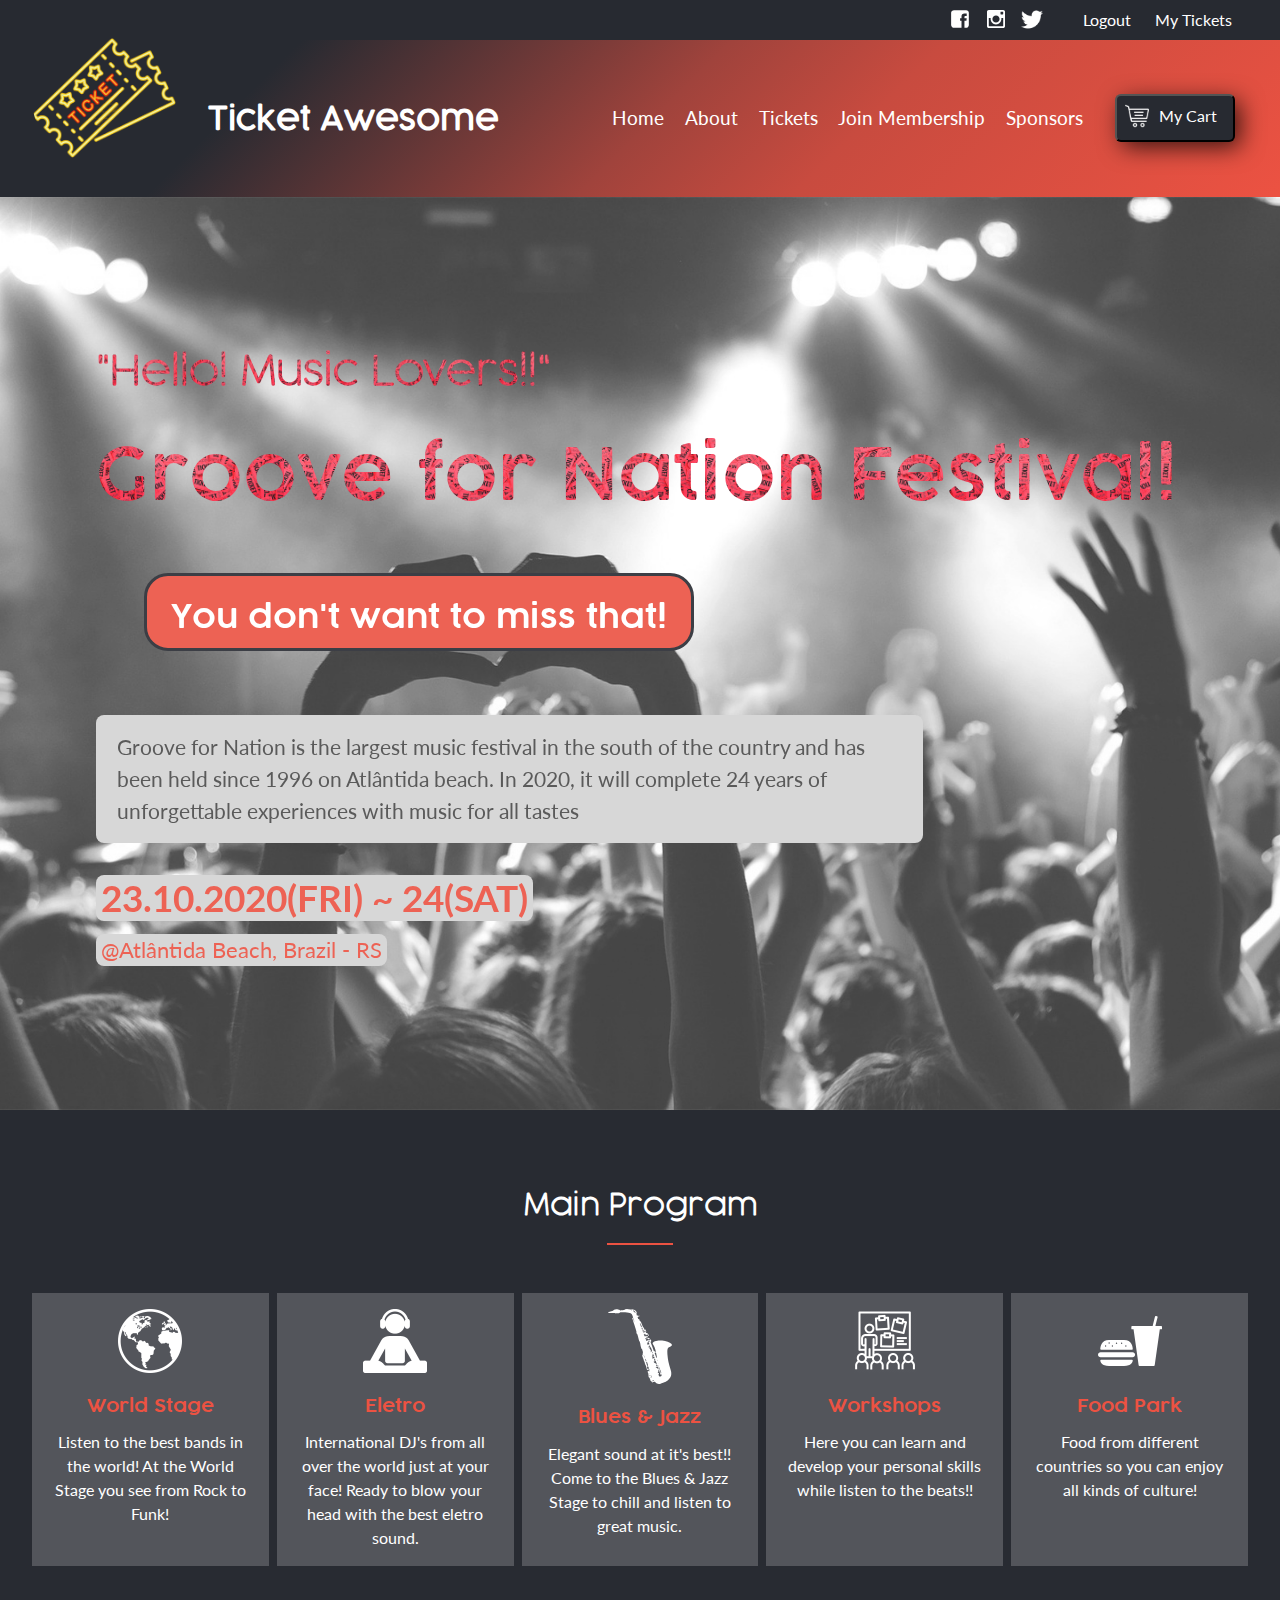
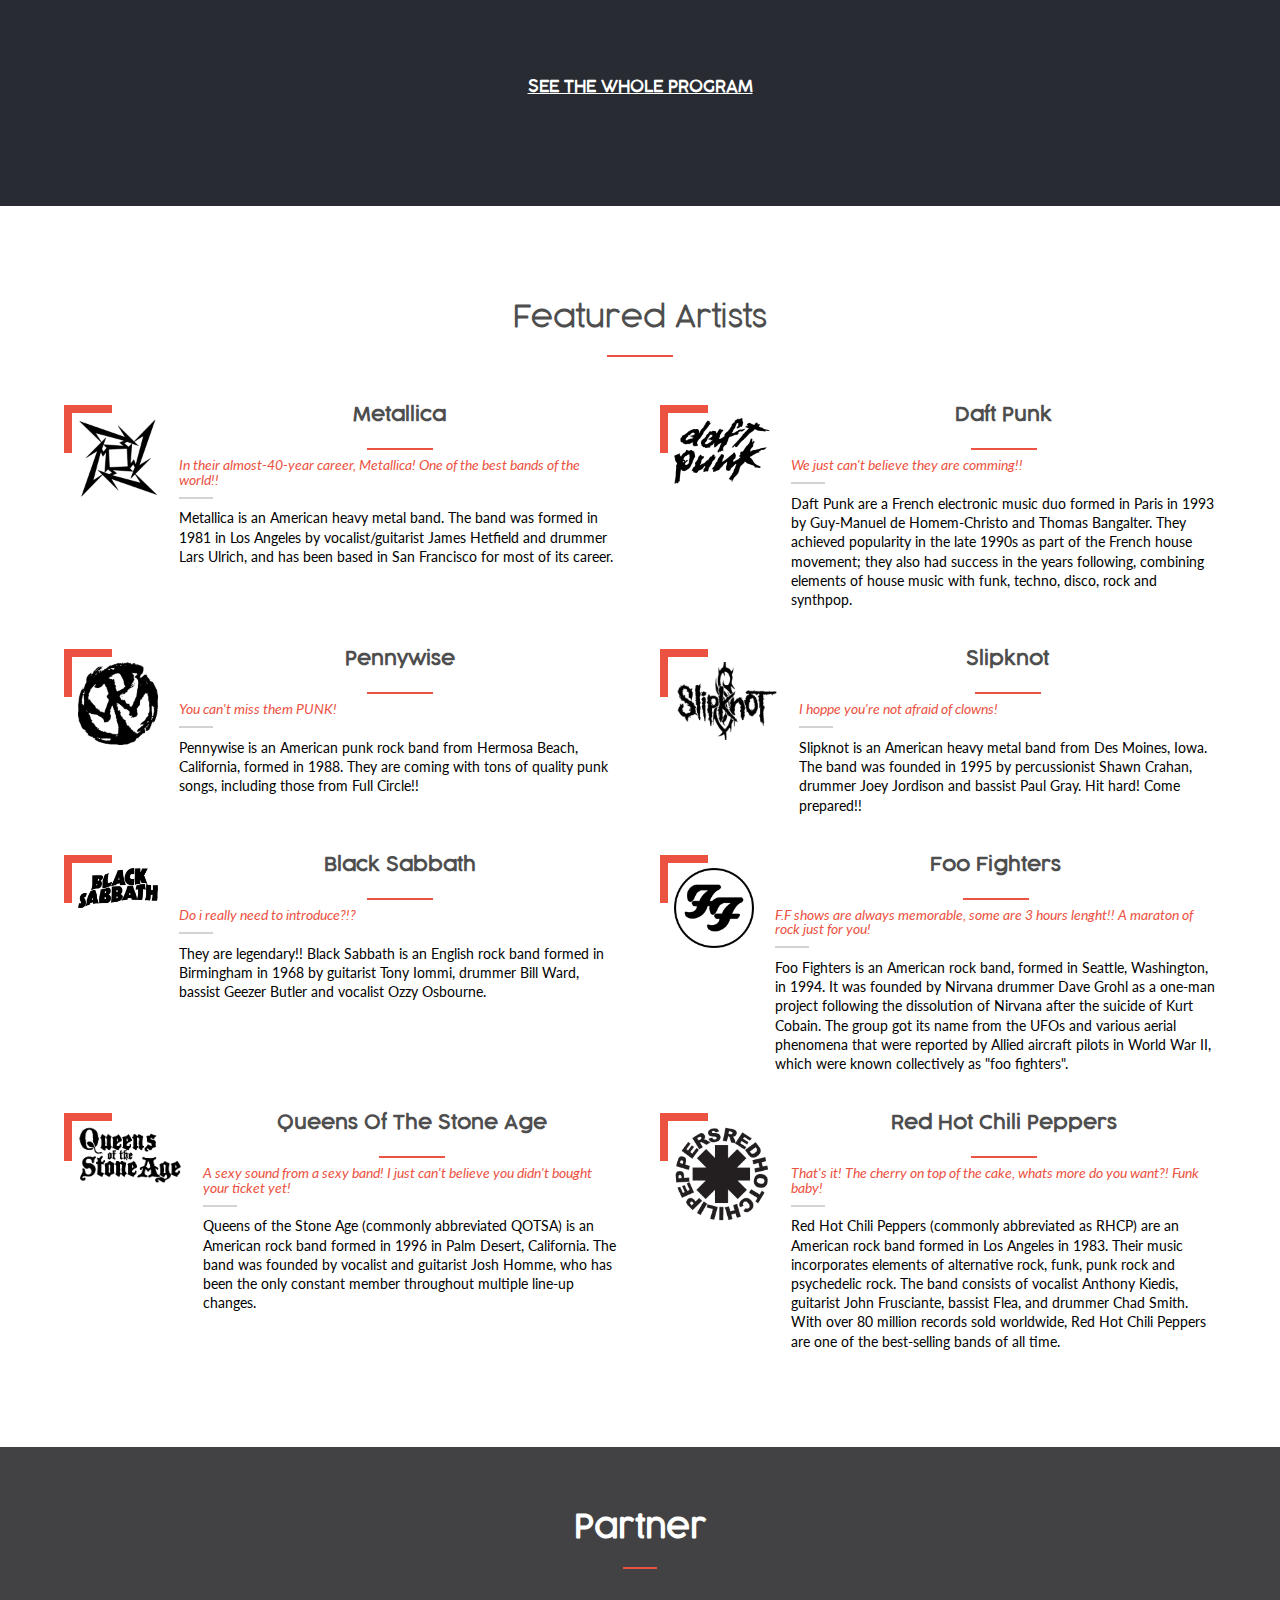
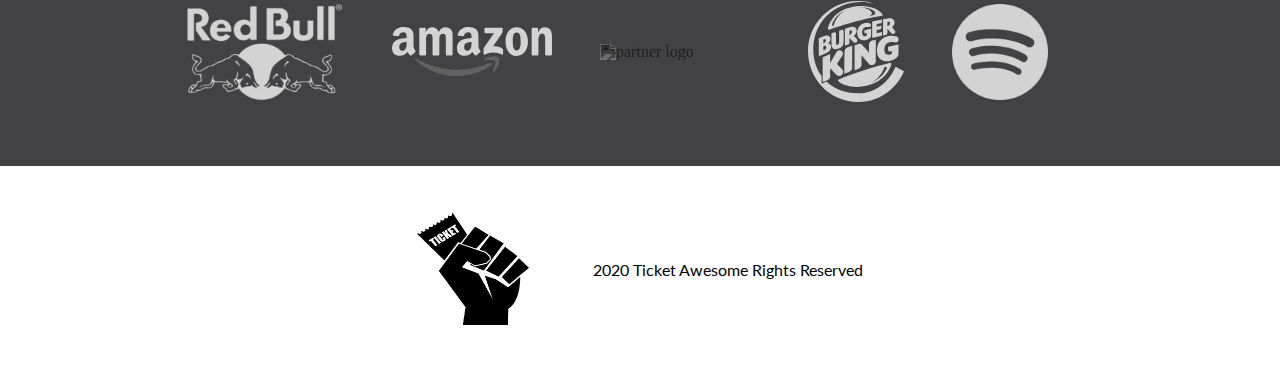
==== commit f12d4159: "Fix html issues validator" ====
--- a/index.html
+++ b/index.html
@@ -24,7 +24,7 @@
     <div class="bottom-nav">
       <div class="bottom-nav-left">
         <div class="bottom-nav-left-ticket-logo"></div>
-        <a href="index.html"><h1>Ticket Awesome</h1></a>
+        <a href="index.html"><h2>Ticket Awesome</h2></a>
       </div>
       <div class="bottom-nav-right">
         <ul>
@@ -34,7 +34,7 @@
           <li><a href="#">Join Membership</a></li>
           <li><a href="#">Sponsors</a></li>
         </ul>
-        <a href="#"><button type="button"><img src="assets/images/cart-icon.png" alt="cart icon"><span>My Cart</span></button></a>
+        <button type="button"><img src="assets/images/cart-icon.png" alt="cart icon"><span>My Cart</span></button>
       </div>
     </div>
   </nav>
@@ -54,12 +54,11 @@
         </div>
       </div>
     </div>
-    </div>
   </main>
 
   <!-- MAIN PROGRAM EVENTS -->
   <section class="main-program">
-    <h1>Main Program</h1>
+    <h2>Main Program</h2>
     <div class="main-program-row">
       <div class="main-program-row-grid">
         <a href="#">
@@ -105,7 +104,7 @@
 
   <!-- FEATURED ARTIST -->
   <section class="featured">
-    <h1>Featured Artists</h1>
+    <h2>Featured Artists</h2>
     <div class="featured-grid">
       <div class="featured-grid-item">
         <a href="https://www.metallica.com/">
--- a/css/style.css
+++ b/css/style.css
@@ -134,7 +134,7 @@
   height: fit-content;
   padding-top: 5rem;
   padding-bottom: 7rem; }
-  .main-program h1 {
+  .main-program h2 {
     display: flex;
     flex-direction: column;
     align-items: center;
@@ -142,7 +142,7 @@
     font-size: 1.8rem;
     color: white;
     margin-bottom: 3rem; }
-  .main-program h1::after {
+  .main-program h2::after {
     content: "";
     margin-top: 1.5rem;
     border: 0.1rem solid #ec5242;
@@ -196,7 +196,9 @@
     text-transform: uppercase;
     text-decoration: underline; }
   .main-program-button-smscreen {
-    display: none; }
+    display: none;
+    text-transform: uppercase;
+    box-shadow: 5px 5px 15px -2px rgba(0, 0, 0, 0.75); }
 
 .featured {
   display: flex;
@@ -204,7 +206,7 @@
   justify-content: center;
   align-items: center;
   padding: 6rem 0; }
-  .featured h1 {
+  .featured h2 {
     display: flex;
     flex-direction: column;
     align-items: center;
@@ -213,7 +215,7 @@
     color: white;
     color: #4e4e4e;
     margin-bottom: 3rem; }
-  .featured h1::after {
+  .featured h2::after {
     content: "";
     margin-top: 1.5rem;
     border: 0.1rem solid #ec5242;
@@ -362,13 +364,13 @@
     flex-direction: column;
     align-items: center;
     margin: 0 auto; }
-    .about-previous-events-row h2 {
+    .about-previous-events-row-title {
       display: flex;
       flex-direction: column;
       align-items: center;
       font-family: Coco-semilight;
       font-size: 1.5rem; }
-    .about-previous-events-row h2::after {
+    .about-previous-events-row-title::after {
       content: "";
       margin-top: 1.5rem;
       border: 0.125rem solid #ec5242;
@@ -401,7 +403,7 @@
           height: 100%;
           background: #272a31;
           background: linear-gradient(90deg, #272a31 4%, rgba(160, 67, 60, 0.6) 21%, rgba(200, 75, 63, 0.6) 34%, rgba(236, 82, 66, 0.6) 50%, rgba(160, 67, 60, 0.6) 75%, #272a31 96%); }
-          .about-previous-events-row-grid-item1-content h1 {
+          .about-previous-events-row-grid-item1-content h2 {
             font-family: "Lato", sans-serif;
             font-size: 2rem;
             color: white; }
@@ -425,7 +427,7 @@
           height: 100%;
           background: #272a31;
           background: linear-gradient(90deg, #272a31 4%, rgba(160, 67, 60, 0.6) 21%, rgba(200, 75, 63, 0.6) 34%, rgba(236, 82, 66, 0.6) 50%, rgba(160, 67, 60, 0.6) 75%, #272a31 96%); }
-          .about-previous-events-row-grid-item2-content h1 {
+          .about-previous-events-row-grid-item2-content h2 {
             font-family: "Lato", sans-serif;
             font-size: 2rem;
             color: white; }
@@ -499,6 +501,82 @@
     font-size: 1rem;
     color: black; }
 
+.tickets {
+  display: flex;
+  flex-direction: column;
+  justify-content: center;
+  align-items: center;
+  padding: 6rem 0; }
+  .tickets-menu {
+    display: none;
+    width: 3.3rem;
+    filter: invert(85%) sepia(0%) saturate(2403%) hue-rotate(144deg) brightness(104%) contrast(86%);
+    margin-left: 2rem; }
+  .tickets h2 {
+    display: flex;
+    flex-direction: column;
+    align-items: center;
+    font-family: Coco-ultralight;
+    font-size: 1.8rem;
+    color: white;
+    color: #4e4e4e;
+    margin-bottom: 3rem; }
+  .tickets h2::after {
+    content: "";
+    margin-top: 1.5rem;
+    border: 0.1rem solid #ec5242;
+    width: 4rem; }
+  .tickets-row {
+    display: flex;
+    justify-content: center;
+    justify-content: center;
+    width: fit-content;
+    width: 93%;
+    height: fit-content; }
+    .tickets-row-grid {
+      display: grid;
+      grid-template-columns: 0.7fr 0.9fr 0.9fr 1.3fr 1.6fr;
+      grid-template-rows: repeat(4, 1fr);
+      width: 60%;
+      text-align: center;
+      border: 0.5rem solid #ec5242; }
+      .tickets-row-grid form,
+      .tickets-row-grid p {
+        display: flex;
+        flex-direction: column;
+        justify-content: center;
+        align-items: center;
+        font-family: "Lato", sans-serif;
+        font-size: 1.1rem;
+        line-height: 1.5rem;
+        height: 5rem;
+        border: 0.0625rem solid #d3d3d3;
+        padding: 0 1rem; }
+      .tickets-row-grid form label {
+        margin-bottom: 0.5rem; }
+      .tickets-row-grid p:nth-child(4),
+      .tickets-row-grid p:nth-child(3),
+      .tickets-row-grid p:nth-child(2),
+      .tickets-row-grid p:first-child {
+        background-color: #eeeeee; }
+      .tickets-row-grid p:nth-child(3) {
+        grid-column: 3 / span 2; }
+  .tickets-button {
+    display: inline-block;
+    font-family: Coco-trial;
+    font-size: 1.5rem;
+    line-height: 2rem;
+    margin-top: 5rem;
+    border: 0.2rem solid #d3d3d3;
+    border-radius: 0.5rem;
+    background-color: #ec5242;
+    color: white;
+    padding: 2rem 1rem;
+    cursor: pointer;
+    width: 50%;
+    text-transform: uppercase;
+    box-shadow: 5px 5px 15px -2px rgba(0, 0, 0, 0.75); }
+
 .top-nav {
   font-family: "Lato", sans-serif;
   display: flex;
@@ -550,7 +628,7 @@
       margin: 0.4rem 2rem 0.4rem 9rem;
       position: relative;
       bottom: 1.3rem; }
-    .bottom-nav-left h1 {
+    .bottom-nav-left h2 {
       font-family: Coco-light;
       font-size: 2rem;
       color: white; }
@@ -724,7 +802,9 @@
           width: 0.9rem;
           height: 0.9rem;
           filter: invert(100%);
-          margin-left: 0.3rem; } }
+          margin-left: 0.3rem; }
+  .tickets-row-grid {
+    width: 85%; } }
 
 @media screen and (max-width: 1200px) {
   .bottom-nav-right ul {
@@ -736,7 +816,9 @@
   .main-about-content {
     height: 60rem; }
     .main-about-content-row p:nth-child(3) {
-      width: 50rem; } }
+      width: 50rem; }
+  .tickets-row-grid {
+    width: 95%; } }
 
 @media screen and (max-width: 992px) {
   .bottom-nav-right ul {
@@ -779,7 +861,9 @@
       .main-about-content-row p:nth-child(3) span {
         display: none; }
   .about-previous-events-row-grid {
-    width: 45rem; } }
+    width: 45rem; }
+  .tickets-row-grid {
+    width: 100%; } }
 
 @media screen and (max-width: 764px) {
   .top-nav {
@@ -820,7 +904,7 @@
     display: none; }
   .main-program-button-smscreen {
     display: inline-block;
-    font-family: Coco-ultralight;
+    font-family: Coco-trial;
     font-size: 1.5rem;
     line-height: 2rem;
     margin-top: 5rem;
@@ -882,6 +966,24 @@
           font-size: 1.3rem; }
     .about-previous-events-row p {
       width: 90%; }
+  .tickets {
+    padding-top: 9rem; }
+    .tickets-menu {
+      display: block;
+      position: absolute;
+      top: 1.5rem;
+      left: 0;
+      width: 3.3rem;
+      filter: invert(85%) sepia(0%) saturate(2403%) hue-rotate(144deg) brightness(104%) contrast(86%);
+      margin-left: 2rem; }
+    .tickets-row {
+      width: 95%; }
+      .tickets-row-grid form,
+      .tickets-row-grid p {
+        font-size: 1rem;
+        line-height: 1.3rem; }
+    .tickets-button {
+      width: 90%; }
   .black-footer-logo {
     display: none; }
   .top-about-footer {
